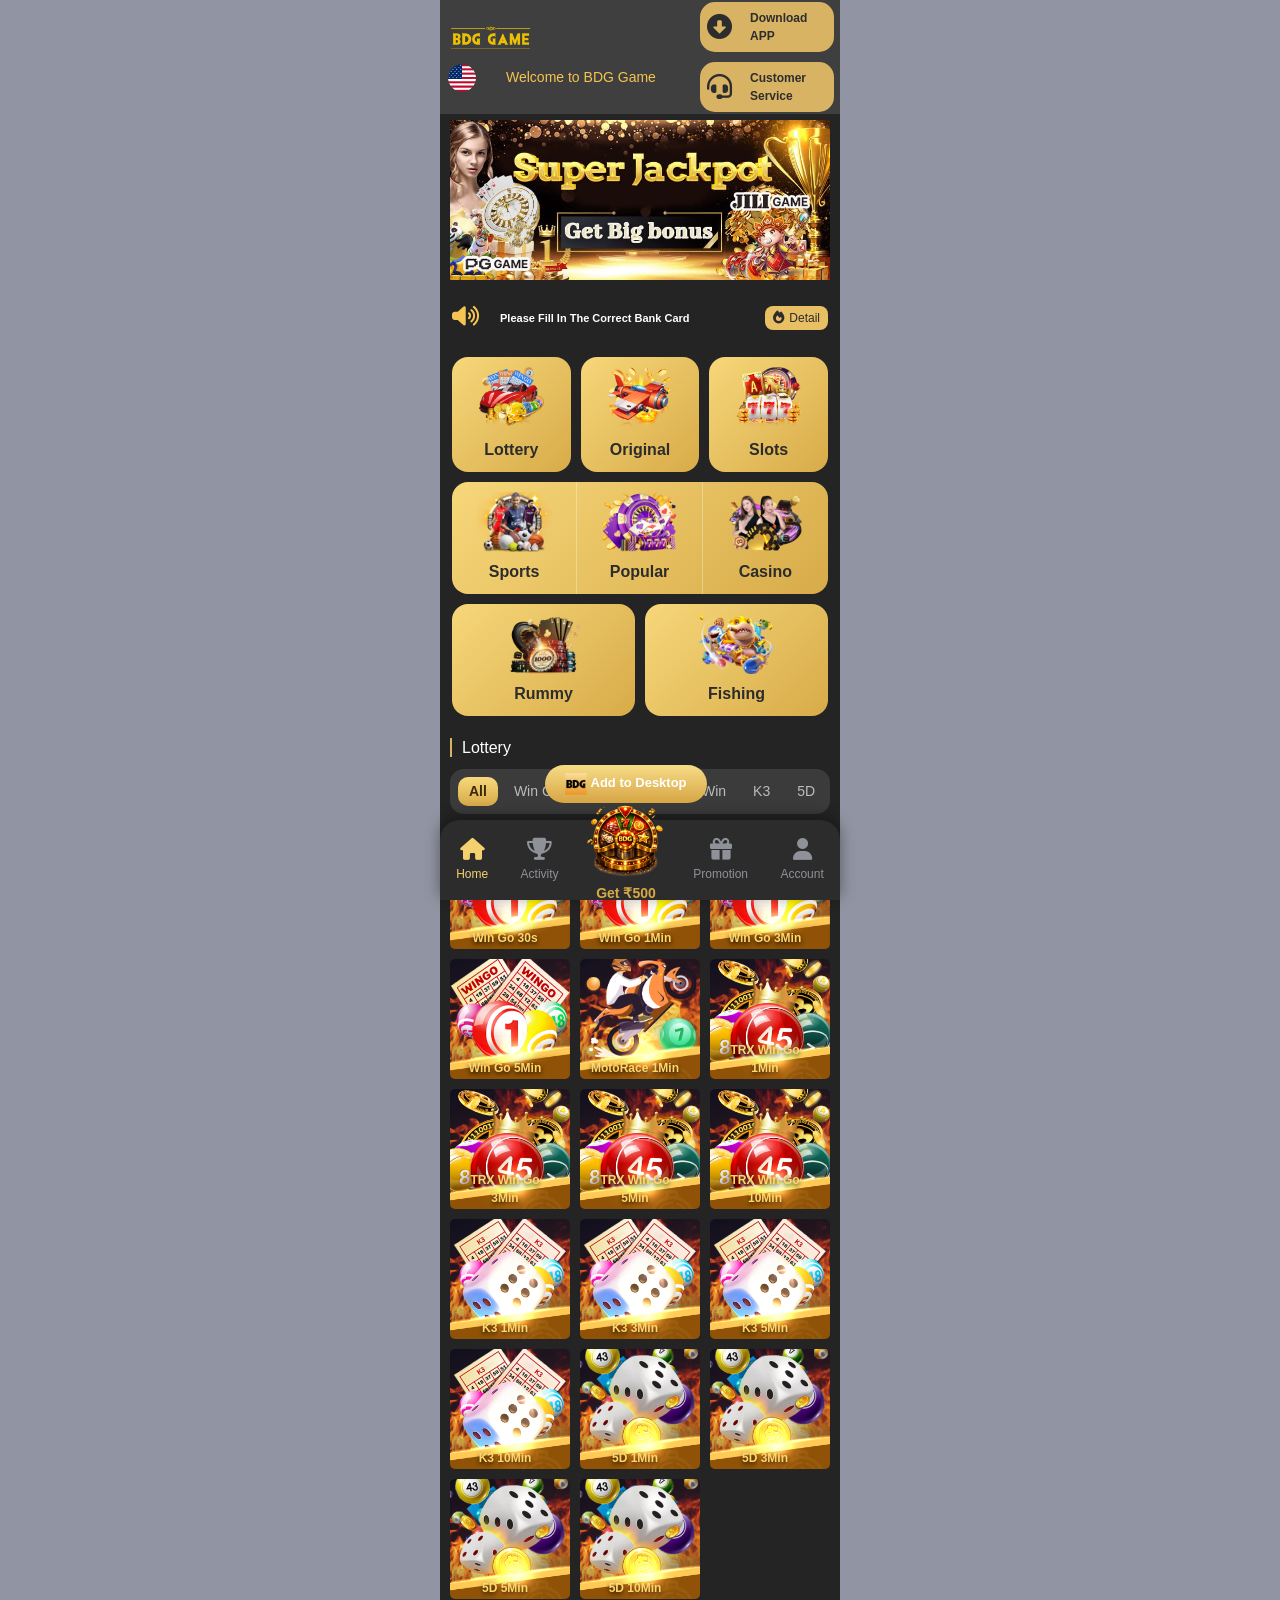
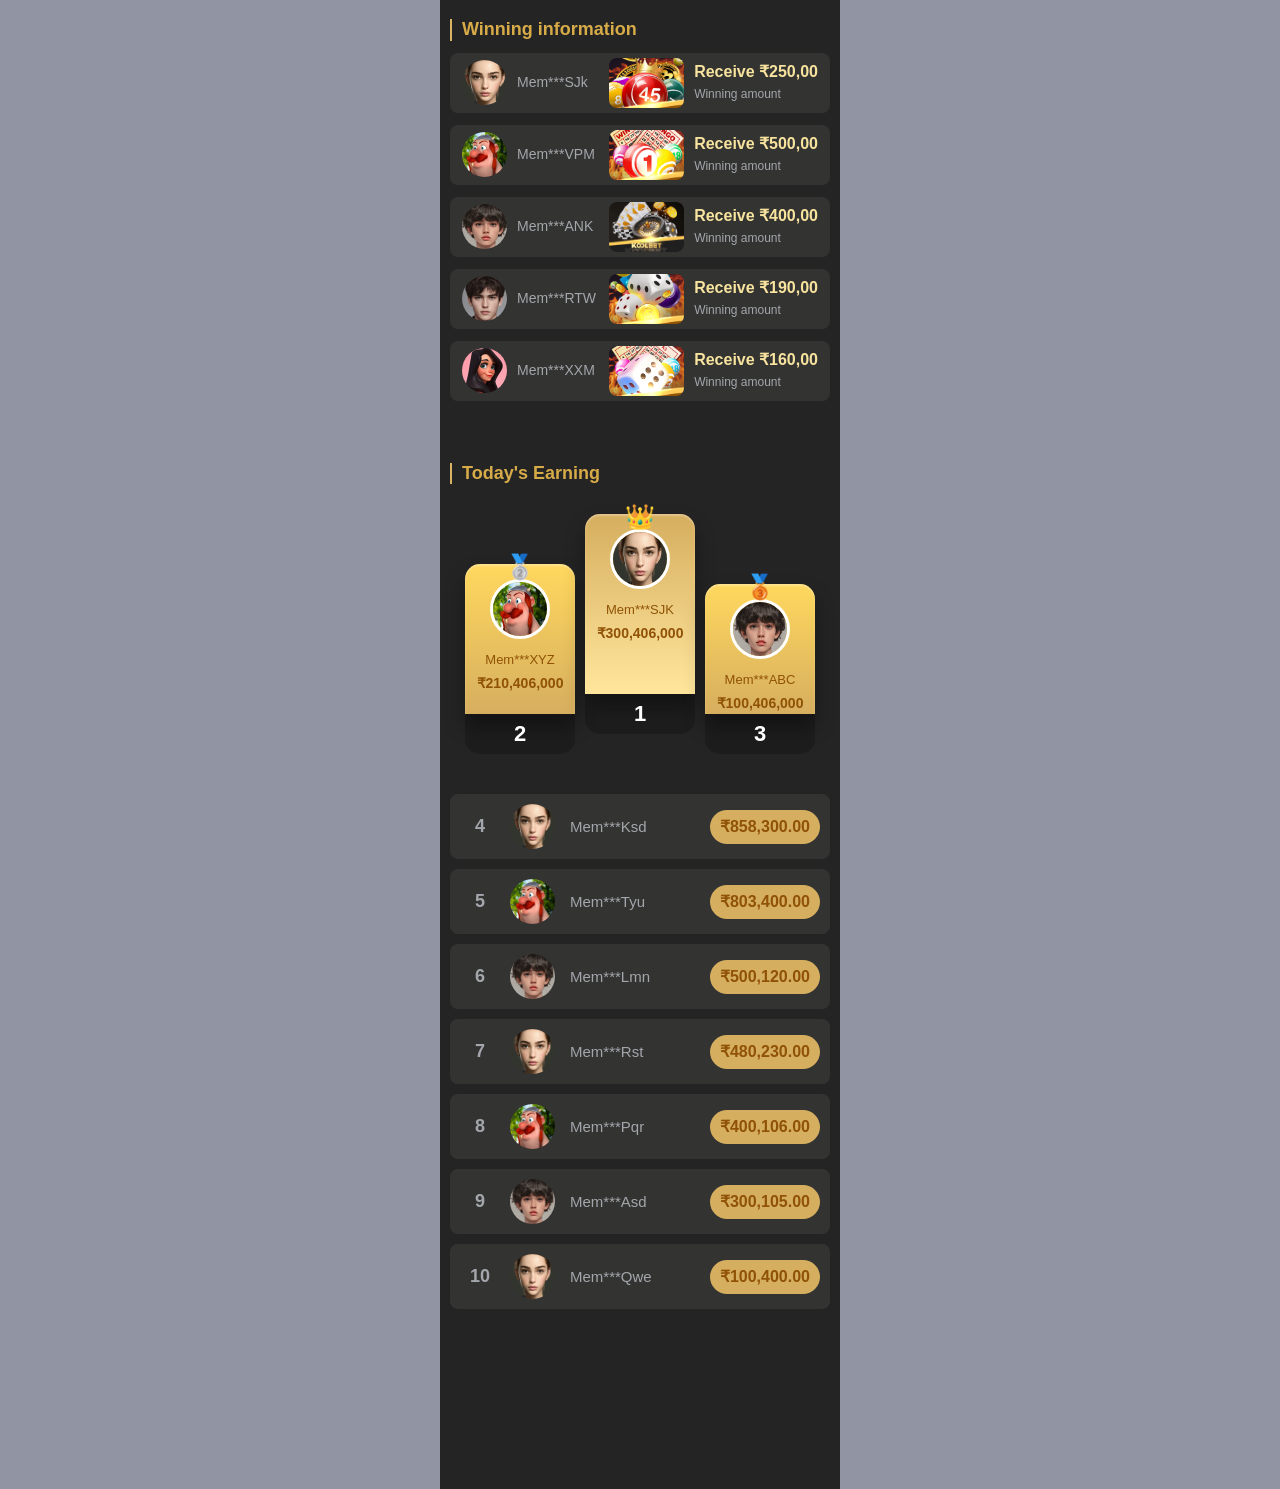
==== index.html @ 28288508 "games" ====
<!DOCTYPE html>
<html lang="en">

<head>
    <meta charset="UTF-8">
    <meta name="viewport" content="width=device-width, initial-scale=1.0">
    <title>BDG Game</title>

    <!-- bootstrap css -->
    <link href="https://cdn.jsdelivr.net/npm/bootstrap@5.3.8/dist/css/bootstrap.min.css" rel="stylesheet">

    <!-- bootstrap,font-awesome icons -->
    <link rel="stylesheet" href="https://cdn.jsdelivr.net/npm/bootstrap-icons@1.11.3/font/bootstrap-icons.min.css">
    <link rel="stylesheet" href="https://cdnjs.cloudflare.com/ajax/libs/font-awesome/6.7.2/css/all.min.css">

    <link rel="stylesheet" href="css/style.css">
    <link rel="stylesheet" href="css/a.css">
</head>

<body>
    <div class="app-container">
        <header class="top-header" id="mainHeader">
            <!-- Left Side -->
            <div class="header-left">
                <div class="logo">
                    <img src="image/logo.png" alt="BDG Logo">
                </div>

                <div class="welcome-box">
                    <img src="image/flag.png" alt="flag">
                    <span>Welcome to BDG Game</span>
                </div>
            </div>

            <!-- Right Side -->
            <div class="header-right">

                <a href="#" class="header-btn">
                    <i class="fa-solid fa-circle-down"></i>
                    <span>Download APP</span>
                </a>

                <a href="#" class="header-btn">
                    <i class="fa-solid fa-headset"></i>
                    <span>Customer Service</span>
                </a>

            </div>
        </header>

        <div class="hero-content">

            <!-- home page -->
            <div id="homePage" class="content-page">
                <div class="banner-slider">

                    <div class="slides">
                        <img src="image/h1.jpeg" alt="">
                        <img src="image/h2.png" alt="">
                        <img src="image/h3.png" alt="">
                        <img src="image/h4.png" alt="">
                        <img src="image/h5.png" alt="">
                        <img src="image/h6.png" alt="">
                        <img src="image/h7.png" alt="">
                        <img src="image/h8.jpg" alt="">
                        <img src="image/h9.png" alt="">
                        <img src="image/h10.png" alt="">
                        <img src="image/h11.png" alt="">
                    </div>

                </div>
                <div class="notice-bar">

                    <div class="notice-icon">
                        <i class="fa-solid fa-volume-high"></i>
                    </div>

                    <div class="notice-text">
                        <div class="text-slider">
                            <p>Please Fill In The Correct Bank Card Information.The Platform Will Process Withdrawal
                                Quickly.</p>
                        </div>
                    </div>

                    <a href="#" class="detail-btn">
                        <i class="fa-solid fa-fire"></i>
                        Detail
                    </a>

                </div>

                <div class="games-section">
                    <div class="top-row">

                        <a href="#" class="game-card game-link active" data-page="lottery">
                            <img src="image/lottery.png">
                            <span>Lottery</span>
                        </a>

                        <a href="#" class="game-card game-link" data-page="original">
                            <img src="image/original.png">
                            <span>Original</span>
                        </a>

                        <a href="#" class="game-card game-link" data-page="slots">
                            <img src="image/slots.png">
                            <span>Slots</span>
                        </a>

                    </div>
                    <div class="middle-row">

                        <a href="#" class="game-link" data-page="sports">
                            <img src="image/sport.png">
                            <span>Sports</span>
                        </a>

                        <a href="#" class="game-link" data-page="popular">
                            <img src="image/popular.png">
                            <span>Popular</span>
                        </a>

                        <a href="#" class="game-link" data-page="casino">
                            <img src="image/casino.png">
                            <span>Casino</span>
                        </a>

                    </div>
                    <div class="bottom-row">

                        <a href="#" class="game-card game-link" data-page="rummy">
                            <img src="image/rummy.png">
                            <span>Rummy</span>
                        </a>

                        <a href="#" class="game-card game-link" data-page="fishing">
                            <img src="image/fishing.png">
                            <span>Fishing</span>
                        </a>

                    </div>

                </div>
                <!-- Lottery Content -->
                <div class="content-page" id="lottery">
                    <div class="lottery-section">

                        <h3 class="lottery-title">Lottery</h3>

                        <div class="lottery-nav">
                            <button class="tab-btn active" data-filter="all">All</button>
                            <button class="tab-btn" data-filter="wingo">Win Go</button>
                            <button class="tab-btn" data-filter="motorace">MotoRace</button>
                            <button class="tab-btn" data-filter="trx">Trx Win</button>
                            <button class="tab-btn" data-filter="k3">K3</button>
                            <button class="tab-btn" data-filter="fiveD">5D</button>
                        </div>

                        <div class="lottery-cards" onclick="openPopup()">

                            <a href="#" class="lottery-card wingo">
                                <img src="image/1k.png">
                                <span>Win Go 30s</span>
                            </a>

                            <a href="#" class="lottery-card wingo">
                                <img src="image/1k.png">
                                <span>Win Go 1Min</span>
                            </a>
                            <a href="#" class="lottery-card wingo">
                                <img src="image/1k.png">
                                <span>Win Go 3Min</span>
                            </a>

                            <a href="#" class="lottery-card wingo">
                                <img src="image/1k.png">
                                <span>Win Go 5Min</span>
                            </a>

                            <a href="#" class="lottery-card motorace">
                                <img src="image/motorace.png">
                                <span>MotoRace 1Min</span>
                            </a>

                            <a href="#" class="lottery-card trx">
                                <img src="image/ballking.png">
                                <span>TRX Win Go 1Min</span>
                            </a>
                            <a href="#" class="lottery-card trx">
                                <img src="image/ballking.png">
                                <span>TRX Win Go 3Min</span>
                            </a>
                            <a href="#" class="lottery-card trx">
                                <img src="image/ballking.png">
                                <span>TRX Win Go 5Min</span>
                            </a>
                            <a href="#" class="lottery-card trx">
                                <img src="image/ballking.png">
                                <span>TRX Win Go 10Min</span>
                            </a>

                            <a href="#" class="lottery-card k3">
                                <img src="image/dise2.png">
                                <span>K3 1Min</span>
                            </a>
                            <a href="#" class="lottery-card k3">
                                <img src="image/dise2.png">
                                <span>K3 3Min</span>
                            </a>
                            <a href="#" class="lottery-card k3">
                                <img src="image/dise2.png">
                                <span>K3 5Min</span>
                            </a>
                            <a href="#" class="lottery-card k3">
                                <img src="image/dise2.png">
                                <span>K3 10Min</span>
                            </a>

                            <a href="#" class="lottery-card fiveD">
                                <img src="image/dise.png">
                                <span>5D 1Min</span>
                            </a>
                            <a href="#" class="lottery-card fiveD">
                                <img src="image/dise.png">
                                <span>5D 3Min</span>
                            </a>
                            <a href="#" class="lottery-card fiveD">
                                <img src="image/dise.png">
                                <span>5D 5Min</span>
                            </a>
                            <a href="#" class="lottery-card fiveD">
                                <img src="image/dise.png">
                                <span>5D 10Min</span>
                            </a>

                        </div>

                    </div>
                </div>
                <div class="content-page" id="original" style="display:none;">
                    <section class="mini-games">

                        <h2><span></span> Mini games</h2>

                        <div class="game-grid">

                            <div class="game-cards" onclick="openPopup()">
                                <img src="image/Mg1.png" alt="">

                            </div>

                            <div class="game-cards" onclick="openPopup()">
                                <img src="image/Mg2.png" alt="">
                            </div>

                            <div class="game-cards" onclick="openPopup()">
                                <img src="image/Mg3.png" alt="">
                            </div>

                            <div class="game-cards" onclick="openPopup()">
                                <img src="image/Mg4.png" alt="">
                            </div>

                            <div class="game-cards" onclick="openPopup()">
                                <img src="image/Mg5.png" alt="">
                            </div>

                            <div class="game-cards" onclick="openPopup()">
                                <img src="image/Mg6.png" alt="">
                            </div>
                            <div class="game-cards" onclick="openPopup()">
                                <img src="image/Mg7.png" alt="">
                            </div>
                            <div class="game-cards" onclick="openPopup()">
                                <img src="image/Mg8.png" alt="">
                            </div>
                            <div class="game-cards" onclick="openPopup()">
                                <img src="image/Mg9.png" alt="">
                            </div>
                            <div class="game-cards" onclick="openPopup()">
                                <img src="image/Mg10.png" alt="">
                            </div>
                            <div class="game-cards" onclick="openPopup()">
                                <img src="image/Mg11.png" alt="">
                            </div>
                            <div class="game-cards" onclick="openPopup()">
                                <img src="image/Mg2.png" alt="">
                            </div>

                            <div class="game-cards" onclick="openPopup()">
                                <img src="image/Mg3.png" alt="">
                            </div>
                            <div class="game-cards" onclick="openPopup()">
                                <img src="image/Mg12.png" alt="">
                            </div>
                            <div class="game-cards" onclick="openPopup()">
                                <img src="image/Mg13.png" alt="">
                            </div>
                            <div class="game-cards" onclick="openPopup()">
                                <img src="image/Mg14.png" alt="">
                            </div>
                            <div class="game-cards" onclick="openPopup()">
                                <img src="image/Mg15.png" alt="">
                            </div>
                            <div class="game-cards" onclick="openPopup()">
                                <img src="image/Mg16.png" alt="">
                            </div>
                            <div class="game-cards" onclick="openPopup()">
                                <img src="image/Mg17.png" alt="">
                            </div>
                            <div class="game-cards" onclick="openPopup()">
                                <img src="image/Mg18.png" alt="">
                            </div>
                            <div class="game-cards" onclick="openPopup()">
                                <img src="image/Mg5.png" alt="">
                            </div>

                            <div class="game-cards" onclick="openPopup()">
                                <img src="image/Mg6.png" alt="">
                            </div>
                            <div class="game-cards" onclick="openPopup()">
                                <img src="image/Mg7.png" alt="">
                            </div>
                            <div class="game-cards" onclick="openPopup()">
                                <img src="image/Mg14.png" alt="">
                            </div>


                        </div>

                    </section>
                </div>
                <!-- Slots Content -->
                <div class="content-page" id="slots" style="display:none;">
                    <section class="slots">

                        <h2><span></span> Slots</h2>

                        <div class="games-grid">

                            <div class="game-cards" onclick="openPopup()">
                                <img src="image/s1.png" alt="">

                            </div>

                            <div class="game-cards" onclick="openPopup()">
                                <img src="image/s2.jpg" alt="">
                            </div>

                            <div class="game-cards" onclick="openPopup()">
                                <img src="image/s3.png" alt="">
                            </div>

                            <div class="game-cards" onclick="openPopup()">
                                <img src="image/s4.png" alt="">
                            </div>

                            <div class="game-cards" onclick="openPopup()">
                                <img src="image/s5.png" alt="">
                            </div>

                            <div class="game-cards" onclick="openPopup()">
                                <img src="image/s6.png" alt="">
                            </div>
                            <div class="game-cards" onclick="openPopup()">
                                <img src="image/s7.png" alt="">
                            </div>
                            <div class="game-cards" onclick="openPopup()">
                                <img src="image/s8.png" alt="">
                            </div>

                            <div class="game-cards" onclick="openPopup()">
                                <img src="image/s10.png" alt="">
                            </div>

                        </div>

                    </section>
                </div>

                <div class="content-page" id="sports" style="display:none;">
                    <section class="sports">

                        <h2><span></span> Sports</h2>

                        <div class="sports-grid">

                            <div class="sports-cards" onclick="openPopup()">
                                <img src="image/sport1.png" alt="">

                            </div>

                            <div class="sports-cards" onclick="openPopup()">
                                <img src="image/sport2.png" alt="">
                            </div>

                            <div class="sports-cards" onclick="openPopup()">
                                <img src="image/sport3.png" alt="">
                            </div>

                            <div class="sports-cards" onclick="openPopup()">
                                <img src="image/sport4.png" alt="">
                            </div>

                        </div>

                    </section>
                </div>

                <div class="content-page" id="popular" style="display:none;">
                    <div class="popular-section">

                        <h2><span></span> Popular</h2>

                        <div class="popular-grid">

                            <!-- Card -->
                            <div class="popular-card" onclick="openPopup()">
                                <img src="image/popular1.png" alt="">
                                <div class="rtp">
                                    <span>RTP</span>
                                    <strong>97.2%</strong>
                                </div>
                            </div>

                            <div class="popular-card" onclick="openPopup()">
                                <img src="image/pop2.png" alt="">
                                <div class="rtp">
                                    <span>RTP</span>
                                    <strong>96.29%</strong>
                                </div>
                            </div>

                            <div class="popular-card" onclick="openPopup()">
                                <img src="image/pop3.png" alt="">
                                <div class="rtp">
                                    <span>RTP</span>
                                    <strong>97.19%</strong>
                                </div>
                            </div>
                            <div class="popular-card" onclick="openPopup()"><img src="image/pop4.png">
                                <div class="rtp"><span>RTP</span><strong>97%</strong></div>
                            </div>
                            <div class="popular-card" onclick="openPopup()"><img src="image/pop5.png">
                                <div class="rtp"><span>RTP</span><strong>96%</strong></div>
                            </div>
                            <div class="popular-card" onclick="openPopup()"><img src="image/pop6.png">
                                <div class="rtp"><span>RTP</span><strong>98%</strong></div>
                            </div>

                            <div class="popular-card" onclick="openPopup()"><img src="image/pop7.png">
                                <div class="rtp"><span>RTP</span><strong>97%</strong></div>
                            </div>
                            <div class="popular-card" onclick="openPopup()"><img src="image/pop8.png">
                                <div class="rtp"><span>RTP</span><strong>96%</strong></div>
                            </div>
                            <div class="popular-card" onclick="openPopup()"><img src="image/pop9.png">
                                <div class="rtp"><span>RTP</span><strong>95%</strong></div>
                            </div>

                            <div class="popular-card" onclick="openPopup()"><img src="image/pop10.png">
                                <div class="rtp"><span>RTP</span><strong>98%</strong></div>
                            </div>
                            <div class="popular-card" onclick="openPopup()"><img src="image/pop11.png">
                                <div class="rtp"><span>RTP</span><strong>97%</strong></div>
                            </div>
                            <div class="popular-card" onclick="openPopup()"><img src="image/pop12.png">
                                <div class="rtp"><span>RTP</span><strong>96%</strong></div>
                            </div>

                            <div class="popular-card" onclick="openPopup()"><img src="image/pop13.png">
                                <div class="rtp"><span>RTP</span><strong>98%</strong></div>
                            </div>
                            <div class="popular-card" onclick="openPopup()"><img src="image/pop14.png">
                                <div class="rtp"><span>RTP</span><strong>97%</strong></div>
                            </div>
                            <div class="popular-card" onclick="openPopup()"><img src="image/pop15.png">
                                <div class="rtp"><span>RTP</span><strong>96%</strong></div>
                            </div>

                        </div>

                    </div>
                </div>

                <div class="content-page" id="casino" style="display:none;">
                    <section class="casino">

                        <h2><span></span>Casino</h2>

                        <div class="casino-grid">

                            <div class="casino-cards" onclick="openPopup()">
                                <img src="image/g2.png ">
                            </div>
                            <div class="casino-cards" onclick="openPopup()">
                                <img src="image/g3.png ">
                            </div>
                        </div>

                    </section>
                </div>

                <div class="content-page" id="rummy" style="display:none;">
                    <section class="rummy">

                        <h2><span></span>PVC</h2>

                        <div class="pvc-grid">

                            <div class="pvc-cards" onclick="openPopup()">
                                <img src="image/pvc1.png ">
                            </div>
                            <div class="pvc-cards" onclick="openPopup()">
                                <img src="image/pvc2.png ">
                            </div>
                            <div class="pvc-cards" onclick="openPopup()">
                                <img src="image/pvc3.png ">
                            </div>
                        </div>

                    </section>
                </div>

                <div class="content-page" id="fishing" style="display:none;">
                    <div class="fishing-section">
                        <h2><span></span>Fishing</h2>
                        <div class="fishing-grid">
                            <!-- Card -->
                            <div class="fishing-card" onclick="openPopup()"><img src="image/f1.png" alt=""></div>

                            <div class="fishing-card" onclick="openPopup()"><img src="image/f2.png" alt=""></div>

                            <div class="fishing-card" onclick="openPopup()"> <img src="image/f3.png"></div>
                            <div class="fishing-card" onclick="openPopup()"><img src="image/f4.png"></div>
                            <div class="fishing-card" onclick="openPopup()"><img src="image/f5.png"></div>
                            <div class="fishing-card" onclick="openPopup()"><img src="image/f6.png"></div>

                            <div class="fishing-card" onclick="openPopup()"><img src="image/f7.png"></div>
                            <div class="fishing-card" onclick="openPopup()"><img src="image/f8.png"></div>
                            <div class="fishing-card" onclick="openPopup()"><img src="image/f9.png"></div>

                            <div class="fishing-card" onclick="openPopup()"><img src="image/f10.png"></div>
                            <div class="fishing-card" onclick="openPopup()"><img src="image/f11.png"></div>
                            <div class="fishing-card" onclick="openPopup()"><img src="image/f12.png"></div>

                            <div class="fishing-card" onclick="openPopup()"><img src="image/f13.png"></div>
                            <div class="fishing-card" onclick="openPopup()"><img src="image/f14.png"></div>
                            <div class="fishing-card" onclick="openPopup()"><img src="image/f15.png"></div>

                        </div>

                    </div>
                </div>

                <!-- Popup -->
                <div class="popup" id="popup">
                    <div class="popup-box">

                        <img src="image/gift.png" class="gift">
                        <h2>Event Rewards</h2>
                        <p>
                            Log in to participate in the
                            <span>event rewards</span> and unlock
                            all 8 exclusive rewards
                        </p>

                        <button onclick="location.href='login.html'">
                            Log in now to participate
                        </button>

                        <div class="skip" onclick="closePopup()">
                            Don't log in yet, continue browsing
                        </div>

                    </div>
                </div>

                <div class="winner-section">
                    <h3 class="winner-title">Winning information</h3>
                    <div class="winner-cards">
                        <div class="card-win">
                            <div class="left-win">
                                <img src="image/p1.png" alt="">
                                <span>Mem***SJk</span>
                            </div>
                            <div class="right-win">
                                <img src="image/ballking.png" alt="">
                                <div>
                                    <h4>Receive ₹250,00</h4>
                                    <p>Winning amount</p>
                                </div>
                            </div>
                        </div>
                        <div class="card-win">
                            <div class="left-win">
                                <img src="image/p2.png" alt="">
                                <span>Mem***VPM</span>
                            </div>
                            <div class="right-win">
                                <img src="image/1k.png" alt="">
                                <div>
                                    <h4>Receive ₹500,00</h4>
                                    <p>Winning amount</p>
                                </div>
                            </div>
                        </div>
                        <div class="card-win">
                            <div class="left-win">
                                <img src="image/p3.png" alt="">
                                <span>Mem***ANK</span>
                            </div>
                            <div class="right-win">
                                <img src="image/g1.png" alt="">
                                <div>
                                    <h4>Receive ₹400,00</h4>
                                    <p>Winning amount</p>
                                </div>
                            </div>
                        </div>
                        <div class="card-win">
                            <div class="left-win">
                                <img src="image/p4.png" alt="">
                                <span>Mem***RTW</span>
                            </div>
                            <div class="right-win">
                                <img src="image/dise.png" alt="">
                                <div>
                                    <h4>Receive ₹190,00</h4>
                                    <p>Winning amount</p>
                                </div>
                            </div>
                        </div>
                        <div class="card-win">
                            <div class="left-win">
                                <img src="image/p5.png" alt="">
                                <span>Mem***XXM</span>
                            </div>
                            <div class="right-win">
                                <img src="image/dise2.png" alt="">
                                <div>
                                    <h4>Receive ₹160,00</h4>
                                    <p>Winning amount</p>
                                </div>
                            </div>
                        </div>
                        <div class="card-win">
                            <div class="left-win">
                                <img src="image/p6.png" alt="">
                                <span>Mem***WOP</span>
                            </div>
                            <div class="right-win">
                                <img src="image/g2.png" alt="">
                                <div>
                                    <h4>Receive ₹300,00</h4>
                                    <p>Winning amount</p>
                                </div>
                            </div>
                        </div>
                        <div class="card-win">
                            <div class="left-win">
                                <img src="image/p7.png" alt="">
                                <span>Mem***VUT</span>
                            </div>
                            <div class="right-win">
                                <img src="image/ballking.png" alt="">
                                <div>
                                    <h4>Receive ₹220,00</h4>
                                    <p>Winning amount</p>
                                </div>
                            </div>
                        </div>
                        <div class="card-win">
                            <div class="left-win">
                                <img src="image/p8.png" alt="">
                                <span>Mem***WWP</span>
                            </div>
                            <div class="right-win">
                                <img src="image/dise.png" alt="">
                                <div>
                                    <h4>Receive ₹100,00</h4>
                                    <p>Winning amount</p>
                                </div>
                            </div>
                        </div>
                        <div class="card-win">
                            <div class="left-win">
                                <img src="image/p9.png" alt="">
                                <span>Mem***CCK</span>
                            </div>
                            <div class="right-win">
                                <img src="image/1k.png" alt="">
                                <div>
                                    <h4>Receive ₹500,00</h4>
                                    <p>Winning amount</p>
                                </div>
                            </div>
                        </div>
                        <div class="card-win">
                            <div class="left-win">
                                <img src="image/p10.png" alt="">
                                <span>Mem***SJk</span>
                            </div>
                            <div class="right-win">
                                <img src="image/ballking.png" alt="">
                                <div>
                                    <h4>Receive ₹440,00</h4>
                                    <p>Winning amount</p>
                                </div>
                            </div>
                        </div>
                        <div class="card-win">
                            <div class="left-win">
                                <img src="image/p11.png" alt="">
                                <span>Mem***vip</span>
                            </div>
                            <div class="right-win">
                                <img src="image/ballking.png" alt="">
                                <div>
                                    <h4>Receive ₹250,00</h4>
                                    <p>Winning amount</p>
                                </div>
                            </div>
                        </div>
                        <div class="card-win">
                            <div class="left-win">
                                <img src="image/p12.png" alt="">
                                <span>Mem***WQR</span>
                            </div>
                            <div class="right-win">
                                <img src="image/dise2.png" alt="">
                                <div>
                                    <h4>Receive ₹120,00</h4>
                                    <p>Winning amount</p>
                                </div>
                            </div>
                        </div>
                        <div class="card-win">
                            <div class="left-win">
                                <img src="image/p13.png" alt="">
                                <span>Mem***KLP</span>
                            </div>
                            <div class="right-win">
                                <img src="image/1k.png" alt="">
                                <div>
                                    <h4>Receive ₹220,00</h4>
                                    <p>Winning amount</p>
                                </div>
                            </div>
                        </div>
                        <div class="card-win">
                            <div class="left-win">
                                <img src="image/p14.png" alt="">
                                <span>Mem***NMP</span>
                            </div>
                            <div class="right-win">
                                <img src="image/g2.png" alt="">
                                <div>
                                    <h4>Receive ₹1470,00</h4>
                                    <p>Winning amount</p>
                                </div>
                            </div>
                        </div>
                        <div class="card-win">
                            <div class="left-win">
                                <img src="image/p15.png" alt="">
                                <span>Mem***KJF</span>
                            </div>
                            <div class="right-win">
                                <img src="image/g1.png" alt="">
                                <div>
                                    <h4>Receive ₹3500,00</h4>
                                    <p>Winning amount</p>
                                </div>
                            </div>
                        </div>

                    </div>
                </div>
                <div class="earning-section">

                    <h3 class="winner-title">Today's Earning</h3>

                    <!-- Top 3 -->
                    <div class="top-earners">

                        <!-- 2nd Rank -->
                        <div class="podium-card second">
                            <span class="medal">🥈</span>
                            <img src="image/p2.png" alt="">
                            <h4>Mem***XYZ</h4>
                            <p>₹210,406,000</p>
                            <div class="rank-box">2</div>
                        </div>

                        <!-- 1st Rank -->
                        <div class="podium-card first">
                            <span class="medal">👑</span>
                            <img src="image/p1.png" alt="">
                            <h4>Mem***SJK</h4>
                            <p>₹300,406,000</p>
                            <div class="rank-box">1</div>
                        </div>

                        <!-- 3rd Rank -->
                        <div class="podium-card third">
                            <span class="medal">🥉</span>
                            <img src="image/p3.png" alt="">
                            <h4>Mem***ABC</h4>
                            <p>₹100,406,000</p>
                            <div class="rank-box">3</div>
                        </div>

                    </div>
                    <!-- Rank List -->
                    <div class="earning-list">

                        <div class="earning-row">
                            <span class="rank">4</span>
                            <img src="image/p1.png" alt="">
                            <span class="user-name">Mem***Ksd</span>
                            <span class="amount">₹858,300.00</span>
                        </div>

                        <div class="earning-row">
                            <span class="rank">5</span>
                            <img src="image/p2.png" alt="">
                            <span class="user-name">Mem***Tyu</span>
                            <span class="amount">₹803,400.00</span>
                        </div>

                        <div class="earning-row">
                            <span class="rank">6</span>
                            <img src="image/p3.png" alt="">
                            <span class="user-name">Mem***Lmn</span>
                            <span class="amount">₹500,120.00</span>
                        </div>

                        <div class="earning-row">
                            <span class="rank">7</span>
                            <img src="image/p1.png" alt="">
                            <span class="user-name">Mem***Rst</span>
                            <span class="amount">₹480,230.00</span>
                        </div>

                        <div class="earning-row">
                            <span class="rank">8</span>
                            <img src="image/p2.png" alt="">
                            <span class="user-name">Mem***Pqr</span>
                            <span class="amount">₹400,106.00</span>
                        </div>

                        <div class="earning-row">
                            <span class="rank">9</span>
                            <img src="image/p3.png" alt="">
                            <span class="user-name">Mem***Asd</span>
                            <span class="amount">₹300,105.00</span>
                        </div>

                        <div class="earning-row">
                            <span class="rank">10</span>
                            <img src="image/p1.png" alt="">
                            <span class="user-name">Mem***Qwe</span>
                            <span class="amount">₹100,400.00</span>
                        </div>

                    </div>

                </div>

            </div>
            <!-- ACCOUNT PAGE -->

            <div id="accountPage" class="content-page" style="display:none;">
                <!-- Profile Card -->
                <div class="profile-header">

                    <div class="profile-info">
                        <img src="image/p6.png" alt="">

                        <div class="user-details">
                            <h3>MEMBERNNG34PXB</h3>

                            <div class="uid-box">
                                UID | 22457825
                                <i class="fa-regular fa-copy"></i>
                            </div>

                            <p>Last login: 2026-06-30 12:59:56</p>
                        </div>
                    </div>

                </div>

                <div class="balance-card">
                    <p>Total balance</p>

                    <div class="balance-row">
                        <h2>₹28.00</h2>

                        <button>Enter wallet</button>
                    </div>

                    <div class="wallet-menu">
                        <div>
                            <i class="fa-solid fa-wallet"></i>
                            <span>ARWallet</span>
                        </div>

                        <div>
                            <i class="fa-solid fa-bag-shopping"></i>
                            <span>Deposit</span>
                        </div>

                        <div>
                            <i class="fa-solid fa-credit-card"></i>
                            <span>Withdraw</span>
                        </div>

                        <div>
                            <i class="fa-solid fa-v"></i>
                            <span>VIP</span>
                        </div>
                    </div>
                </div>

                <!-- History Cards -->
                <div class="history-grid">

                    <a href="#" class="history-card">
                        <i class="fa-solid fa-scroll"></i>
                        <div>
                            <h4>Game History</h4>
                            <p>My game history</p>
                        </div>
                    </a>

                    <a href="#" class="history-card">
                        <i class="fa-solid fa-file-lines"></i>
                        <div>
                            <h4>Transaction</h4>
                            <p>My transaction history</p>
                        </div>
                    </a>

                    <a href="#" class="history-card">
                        <i class="fa-solid fa-book"></i>
                        <div>
                            <h4>Deposit</h4>
                            <p>My deposit history</p>
                        </div>
                    </a>

                    <a href="#" class="history-card">
                        <i class="fa-solid fa-wallet"></i>
                        <div>
                            <h4>Withdraw</h4>
                            <p>My withdraw history</p>
                        </div>
                    </a>
                </div>
                <!-- Menu List -->

                <div class="account-menu">

                    <a href="#" class="menu-item">
                        <span><i class="fa-solid fa-bell"></i> Notification</span>
                        <i class="fa-solid fa-angle-right"></i>
                    </a>

                    <a href="#" class="menu-item">
                        <span><i class="fa-solid fa-gift"></i> Gifts</span>
                        <i class="fa-solid fa-angle-right"></i>
                    </a>

                    <a href="#" class="menu-item">
                        <span><i class="fa-solid fa-chart-column"></i> Game statistics</span>
                        <i class="fa-solid fa-angle-right"></i>
                    </a>

                    <a href="#" class="menu-item">
                        <span><i class="fa-solid fa-language"></i> Language</span>
                        <div>
                            English
                            <i class="fa-solid fa-angle-right"></i>
                        </div>
                    </a>

                </div>

                <!-- Service Center -->
                <div class="service-center">

                    <h3>Service center</h3>

                    <div class="service-grid">

                        <a href="#">
                            <i class="fa-solid fa-gear"></i>
                            <span>Settings</span>
                        </a>

                        <a href="#">
                            <i class="fa-solid fa-note-sticky"></i>
                            <span>Feedback</span>
                        </a>

                        <a href="#">
                            <i class="fa-solid fa-bullhorn"></i>
                            <span>Announcement</span>
                        </a>

                        <a href="#">
                            <i class="fa-solid fa-headset"></i>
                            <span>Customer Service</span>
                        </a>

                        <a href="#">
                            <i class="fa-solid fa-book-open"></i>
                            <span>Beginner's Guide</span>
                        </a>

                        <a href="#">
                            <i class="fa-solid fa-cube"></i>
                            <span>About us</span>
                        </a>

                    </div>

                </div>
                <!-- Logout Button -->
                <a class="logout-btn" onclick="openLogoutPopup()">
                    <i class="fa-solid fa-power-off"></i>
                    Log out
                </a>


                <!-- Logout Popup -->
                <div class="logout-popup" id="logoutPopup">

                    <div class="logout-box">

                        <div class="logout-icon">
                            <i class="fa-solid fa-exclamation"></i>
                        </div>

                        <h3>Do you want to log out?</h3>

                        <button class="confirm-btn" onclick="confirmLogout()">
                            Confirm
                        </button>

                        <button class="cancel-btn" onclick="closeLogoutPopup()">
                            Cancel
                        </button>

                    </div>

                </div>

            </div>

            <!-- PROMOTION PAGE -->
            <div id="promotionPage" class="content-page" style="display:none;">
                ...
            </div>

            <!-- ACCOUNT PAGE -->
            <div id="accountPage" class="content-page" style="display:none;">
                ...
            </div>
            

        </div>

        <footer class="bottom-footer">

            <a href="index.html" class="footer-item active home-btn" data-page="homePage"
                onclick="showHome();showBonusPopup()">
                <i class="fa-solid fa-house"></i>
                <span>Home</span>
            </a>
            <a href="activity.html" class="footer-item activity-btn" data-page="activityPage"
                onclick="showActivity();showBonusPopup()">
                <i class="fa-solid fa-trophy"></i>
                <span>Activity</span>
            </a>

            <!-- Center Button -->
            <div class="center-box">

                <a href="#" class="center-btn">
                    <img src="image/logo2.png" alt="logo2">
                    Add to Desktop
                </a>

                <a href="spinner.html" class="spinner-link">
                    <img src="image/spinner.png" alt="Spinner">
                    <span>Get ₹500</span>
                </a>

            </div>

            <a href="promotion.html" class="footer-item promotion-btn" data-page="promotionPage"
                onclick="showPromotion();showBonusPopup()">
                <i class="fa-solid fa-gift"></i>
                <span>Promotion</span>
            </a>

            <a href="#" class="footer-item account-btn" onclick="checkLogin(event)">
                <i class="fa-solid fa-user"></i>
                <span>Account</span>
            </a>

        </footer>

    </div>



    <!-- js links -->
    <script src="https://cdn.jsdelivr.net/npm/bootstrap@5.3.8/dist/js/bootstrap.bundle.min.js"></script>
    <script src="js/script.js"></script>
</body>

</html>
---- css/style.css ----
* {
    margin: 0;
    padding: 0;
    box-sizing: border-box;
    font-family: Arial, sans-serif;
}

body {
    margin: 0;
    background: #9195a3;
    display: flex;
    justify-content: center;

}

.app-container {
    width: 100%;
    max-width: 400px;
    min-height: 100vh;
    position: relative;
    background: #252525;
}

.top-header {
    width: 100%;
    max-width: 400px;
    background: #3f3f3f;
    padding: 2px 6px 2px 8px;
    display: flex;
    justify-content: space-between;
    align-items: center;
    gap: 10px;
    position: fixed;
    left: 50%;
    transform: translateX(-50%);
    top: 0;
    z-index: 999;
}

.header-left {
    display: flex;
    flex-direction: column;
    gap: 10px;
}

.logo img {
    width: 85px;
    height: auto;
    display: block;
}

.welcome-box {
    display: flex;
    align-items: center;
    gap: 30px;
}

.welcome-box img {
    width: 28px;
    height: 28px;
    border-radius: 50%;
    object-fit: cover;
}

.welcome-box span {
    color: #f4c44f;
    font-size: 14px;
    font-weight: 500;
}

.header-right {
    display: flex;
    flex-direction: column;
    gap: 10px;
}

.header-btn {
    width: 134px;
    min-height: 40px;
    background: #d9b364;
    border-radius: 15px;
    display: flex;
    align-items: center;
    justify-content: center;
    gap: 18px;
    text-decoration: none;
    color: #2d2d2d;
    font-weight: 600;
    font-size: 12px;
    padding: 7px;
    cursor: default;
}

.header-btn i {
    font-size: 25px;
}

.hero-content {
    background: #242424;
    height: auto;
    padding-bottom: 120px;
    padding-top: 110px;

}

.banner-slider {
    width: 380px;
    height: 180px;
    margin: auto;
    overflow: hidden;
    padding-top: 10px;
    padding-bottom: 10px;
}

.slides {
    display: flex;
    width: 100%;
    height: 100%;
    animation: slide 33s infinite;
}

.slides img {
    width: 100%;
    height: 100%;
    object-fit: cover;
    flex-shrink: 0;
}

@keyframes slide {

    0%,
    8% {
        transform: translateX(0);
    }

    9%,
    17% {
        transform: translateX(-100%);
    }

    18%,
    26% {
        transform: translateX(-200%);
    }

    27%,
    35% {
        transform: translateX(-300%);
    }

    36%,
    44% {
        transform: translateX(-400%);
    }

    45%,
    53% {
        transform: translateX(-500%);
    }

    54%,
    62% {
        transform: translateX(-600%);
    }

    63%,
    71% {
        transform: translateX(-700%);
    }

    72%,
    80% {
        transform: translateX(-800%);
    }

    81%,
    89% {
        transform: translateX(-900%);
    }

    90%,
    100% {
        transform: translateX(-1000%);
    }
}

.notice-bar {
    width: 100%;
    max-width: 400px;
    height: 55px;
    display: flex;
    align-items: center;
    gap: 10px;
    padding: 0 12px;
}

.notice-icon i {
    font-size: 22px;
    color: #f5c451;
    padding-right: 10px;
}

.notice-text {
    flex: 1;
    height: 30px;
    overflow: hidden;
}

.text-slider {
    animation: slideText 12s infinite;
}

.text-slider p {
    height: 40px;
    line-height: 30px;
    color: #fff;
    font-size: 11px;
    font-weight: 600;
}

.detail-btn {
    text-decoration: none;
    background: #e8bf63;
    color: #2d2d2d;
    padding: 3px 8px;
    border-radius: 8px;
    font-weight: 500;
    display: flex;
    align-items: center;
    cursor: default;
    font-size: 12px;
    gap: 5px;
}

.detail-btn i {
    font-size: 13px;
}

@keyframes slideText {

    0%,
    20% {
        transform: translateY(0);
    }

    25%,
    45% {
        transform: translateY(-30px);
    }

    50%,
    70% {
        transform: translateY(-60px);
    }

    75%,
    85% {
        transform: translateY(-90px);
    }

    100% {
        transform: translateY(0);
    }
}

.games-section {
    width: 100%;
    padding: 12px;

}

/* Top 3 Cards */
.top-row {
    display: grid;
    grid-template-columns: repeat(3, 1fr);
    gap: 10px;
    margin-bottom: 10px;

}

.game-card {
    background: linear-gradient(135deg, #f6d77a, #d8ab49);
    border-radius: 16px;
    text-decoration: none;
    color: #2c2c2c;
    min-height: 115px;
    display: flex;
    flex-direction: column;
    justify-content: space-between;
    padding: 10px 8px;
    overflow: hidden;
    cursor: default;
}

.game-card img {
    width: 100%;
    height: 60px;
    object-fit: contain;
}

.middle-row img {
    width: 100%;
    height: 60px;
    object-fit: fill;
    cursor: default;
}

.middle-row span {
    font-size: 16px;
    text-align: center;
    font-weight: 600;
    margin-top: 8px;
    cursor: default;
}

.game-card span {
    font-size: 16px;
    text-align: center;
    font-weight: 600;
    margin-top: 8px;
}

/* Middle Single Box */
.middle-row {
    display: grid;
    grid-template-columns: repeat(3, 1fr);
    background: linear-gradient(135deg, #f6d77a, #d8ab49);
    border-radius: 16px;
    overflow: hidden;
    margin-bottom: 10px;
}

.middle-row a {
    text-decoration: none;
    color: #2c2c2c;
    display: flex;
    flex-direction: column;
    justify-content: space-between;
    padding: 10px 8px;
    min-height: 110px;
    border-right: 1px solid rgba(255, 255, 255, .3);
}

.middle-row a:last-child {
    border-right: none;
}

.middle-row img {
    width: 100%;
    height: 60px;
    object-fit: contain;
}

.middle-row span {
    font-size: 16px;
    font-weight: 700;
}

/* Bottom Equal Width Cards */
.bottom-row {
    display: grid;
    grid-template-columns: 1fr 1fr;
    gap: 10px;
}

.bottom-row .game-card {
    min-height: 110px;

}

.lottery-section {
    width: 100%;
    max-width: 400px;
    padding: 10px;
    box-sizing: border-box;
}

.lottery-title {
    color: #fff;
    font-size: 16px;
    margin-bottom: 12px;
    border-left: 2px solid #d9b364;
    position: relative;
    padding-left: 10px;
}

/* Navbar */
.lottery-nav {
    width: 100%;
    display: flex;
    overflow-x: auto;
    gap: 5px;
    background: #3b3b3b;
    padding: 8px;
    border-radius: 14px;
    box-sizing: border-box;
}

.lottery-nav::-webkit-scrollbar {
    height: 4px;
}

.tab-btn {
    border: none;
    background: transparent;
    color: #bcbcbc;
    padding: 4px 11px;
    border-radius: 10px;
    cursor: pointer;
    font-size: 14px;
    white-space: nowrap;
    flex-shrink: 0;
}

.tab-btn.active {
    background: linear-gradient(180deg, #f7d97d, #d7a947);
    color: #3a2a0a;
    font-weight: 700;
}

/* Cards */
.lottery-cards {
    width: 100%;
    display: grid;
    grid-template-columns: repeat(3, minmax(0, 1fr));
    gap: 10px;
    margin-top: 15px;
}

.lottery-card {
    width: 100%;
    background: #2d2d2d;
    border-radius: 5px;
    overflow: hidden;
    text-decoration: none;
    cursor: default;
    position: relative;
}

.lottery-card img {
    width: 100%;
    aspect-ratio: 1/1;
    object-fit: cover;
    display: block;
}

.lottery-card span {
    position: absolute;
    bottom: 2px;
    text-align: center;
    left: 10px;
    right: 20px;
    color: #ffd76b;
    font-size: 12px;
    font-weight: 600;
    text-shadow: 0 2px 4px rgba(0, 0, 0, .8);
}

/* 400px se chhoti screen */
@media(max-width:400px) {

    .lottery-section {
        padding: 8px;
    }

    .lottery-cards {
        gap: 8px;
    }

    .lottery-card span {
        font-size: 12px;
    }

    .tab-btn {
        padding: 10px 12px;
        font-size: 13px;
    }
}

/* winner section */
.winner-section {
    width: 100%;
    max-width: 400px;
    padding: 10px;
    box-sizing: border-box;
}

.winner-title {
    color: #d8ab49;
    font-size: 18px;
    font-weight: 600;
    margin-bottom: 12px;
    border-left: 2px solid #d9b364;
    position: relative;
    padding-left: 10px;
}

.winner-cards {
    width: 100%;
    height: 350px;
    /* 5 cards visible */
    overflow: hidden;
    display: flex;
    flex-direction: column;
    gap: 10px;
}

.card-win {
    min-height: 60px;
    background: #333332;
    border-radius: 8px;
    padding: 12px;
    display: flex;
    justify-content: space-between;
    align-items: center;
    transition: all .5s ease;
    margin-bottom: 2px;
}

/* Left Side */
.left-win {
    display: flex;
    align-items: center;
    gap: 10px;
}

.left-win img {
    width: 45px;
    height: 45px;
    border-radius: 50%;
    object-fit: cover;
}

.left-win span {
    color: #a3a6ab;
    font-size: 14px;
    font-weight: 500;
}

/* Right Side */
.right-win {
    display: flex;
    align-items: center;
    justify-content: flex-end;
    gap: 10px;
}

.right-win img {
    width: 75px;
    height: 50px;
    border-radius: 8px;
    object-fit: cover;
}

.right-win div {
    display: flex;
    flex-direction: column;
    gap: 4px;
}

.right-win h4 {
    color: #f8e49e;
    font-size: 16px;
    font-weight: 600;
    margin: 0;
}

.right-win p {
    color: #a3a6ab;
    font-size: 12px;
    margin: 0;
}

.earning-section {
    width: 100%;
    margin-top: 40px;
    padding: 10px;
    margin-bottom: 50px;
    box-sizing: border-box;
}

/* Top 3 */

.top-earners {
    width: 100%;
    display: flex;
    justify-content: center;
    align-items: flex-end;
    gap: 10px;
    margin: 50px 0;
}

/* Common Style */
.podium-card {
    position: relative;
    width: 110px;
    border-radius: 15px 15px 0 0;
    text-align: center;
    padding: 15px 10px;
    transform-style: preserve-3d;
    box-shadow:
        0 12px 20px rgba(0, 0, 0, .35),
        inset 0 2px 2px rgba(255, 255, 255, .3);
}

.podium-card img {
    width: 60px;
    height: 60px;
    border-radius: 50%;
    border: 3px solid #fff;
    margin-bottom: 8px;
}

.podium-card h4 {
    color: #8f5206;
    font-size: 13px;
    margin: 5px 0;
}

.podium-card p {
    color: #8f5206;
    font-size: 14px;
    font-weight: 700;
}

.medal {
    position: absolute;
    top: -15px;
    left: 50%;
    transform: translateX(-50%);
    font-size: 24px;
}

/* 1st Rank - Highest */
.first {
    height: 180px;
    background: linear-gradient(180deg, #d6ae5f, #ffe69c);
    transform: translateY(-20px);
}

/* 2nd Rank */
.second {
    height: 150px;
    background: linear-gradient(180deg, #ffd85e, #d6ae5f);
}

/* 3rd Rank */
.third {
    height: 130px;
    background: linear-gradient(180deg, #ffd85e, #d6ae5f);
}

/* Rank Number Box */
.rank-box {
    position: absolute;
    bottom: -40px;
    left: 0;
    width: 100%;
    height: 40px;
    line-height: 40px;

    background: rgba(0, 0, 0, .2);
    color: #fff;
    font-size: 22px;
    font-weight: 700;

    border-radius: 0 0 15px 15px;
}

/* Rank List */

.earning-list {
    display: flex;
    flex-direction: column;
    gap: 10px;
    padding-top: 30px;
}

.earning-row {
    background: #333332;
    border-radius: 8px;
    padding: 10px;

    display: grid;
    grid-template-columns: 40px 50px 1fr auto;
    align-items: center;
    gap: 10px;
}

.rank {
    color: #a3a6ab;
    font-size: 18px;
    font-weight: 700;
    text-align: center;
}

.earning-row img {
    width: 45px;
    height: 45px;
    border-radius: 50%;
}

.user-name {
    color: #a3a6ab;
    font-size: 15px;
}

.amount {
    color: #8f5206;
    background: #d6ae5f;
    font-size: 16px;
    padding: 5px 10px;
    border-radius: 20px;
    font-weight: 700;
}

/* footer */
.bottom-footer {
    position: fixed;
    bottom: 0px;
    left: 50%;
    transform: translateX(-50%);
    width: 100%;
    max-width: 400px;
    height: 80px;
    background: #2c2c2c;
    border-radius: 20px 20px 0 0;
    display: flex;
    justify-content: space-around;
    align-items: center;
    z-index: 1000;
    box-shadow: 0 -3px 15px rgba(0, 0, 0, .4);
}

/* Common Icon */

.footer-item {
    text-decoration: none;
    color: #8e9198;
    display: flex;
    flex-direction: column;
    align-items: center;
    gap: 5px;
    cursor: default;
    font-size: 12px;
    transition: .3s;
}

.footer-item i {
    font-size: 22px;
}

/* Active */

.footer-item.active {
    color: #f4d06f;
}

/* Center Spinner */

.center-box {
    position: relative;
    width: 70px;
    display: flex;
    justify-content: center;
}

.spinner-link span {
    text-decoration: none;
    color: #d7a947;
    display: flex;
    flex-direction: column;
    align-items: center;
    gap: 3px;
    cursor: default;
    font-size: 14px;
    font-weight: 600;
    transition: .3s;

}

.spinner-link {
    position: absolute;
    text-decoration: none;
    top: -62px;
    width: 85px;
    height: 68px;
    cursor: default;
}

.spinner-link img {
    width: 100%;

}

/* Button Above Spinner */
.center-btn img {
    width: 22px;
    height: 22px;
    cursor: default;
}

.center-btn {
    position: absolute;
    top: -95px;
    background: linear-gradient(#f6dc87, #d7a544);
    color: #fff;
    text-decoration: none;
    padding: 8px 20px;
    border-radius: 25px;
    font-size: 13px;
    font-weight: 600;
    white-space: nowrap;
    cursor: default;
}

@media (max-width:400px) {

    .top-header {
        padding: 5px;
        gap: 5px;
    }

    .logo img {
        width: 65px;
    }

    .welcome-box {
        gap: 8px;
    }

    .welcome-box img {
        width: 22px;
        height: 22px;
    }

    .welcome-box span {
        font-size: 11px;
    }

    .header-btn {
        width: 100px;
        min-height: 35px;
        gap: 8px;
        font-size: 10px;
        padding: 5px;
    }

    .header-btn i {
        font-size: 18px;
    }

    .banner-slider {
        width: calc(100% - 20px);
        height: 150px;
    }
}

@media (max-width:320px) {

    .top-header {
        flex-wrap: wrap;
        justify-content: center;
    }

    .header-left,
    .header-right {
        width: 100%;
        align-items: center;
    }

    .header-btn {
        width: 90%;
        max-width: 180px;
    }

    .banner-slider {
        height: 130px;
    }
}


/* account page */
.profile-header{
    width:100%;
    height:260px;
    background:linear-gradient(to right,#f6e6a4,#c99733);
    border-radius:0 0 35px 35px;
    margin-top: -110px;
    padding:35px 20px 90px;
    position:relative;
}

.profile-info{
    display:flex;
    align-items: center;

    gap:15px;
}

.profile-info img{
    width:80px;
    height:80px;
    border-radius:50%;
    object-fit:cover;
}
.user-details{
    padding-top: 10px;
}
.user-details h3{
    color:#fff;
    font-size:16px;
    margin-bottom:6px;
}

.uid-box{
    display:inline-block;
    background:#df8c2f;
    color:#fff;
    padding:3px 8px;
    border-radius:20px;
    font-size:12px;
    margin-bottom:6px;
}

.user-details p{
    color:#f5f5f5;
    font-size:14px;
}

.balance-card{
    width:94%;
    background:#505050;
    border-radius:18px;
    padding:10px;
    margin:-70px auto 0;
    position:relative;
    z-index:10;
}

.balance-card p{
    color:#bdbdbd;
    font-size:14px;
}

.balance-row{
    display:flex;
    justify-content:space-between;
    align-items:center;
    margin-top: -20px;
}

.balance-row h2{
    color:#fff;
    font-size:16px;
}

.balance-row button{
    border:none;
    background:#d8aa47;
    color:#fff;
    padding:8px 12px;
    border-radius:30px;
    margin-bottom: 20px;
    cursor: default;
    font-size:13px;
}

.wallet-menu{
    display:flex;
    justify-content:space-around;
    text-align:center;
    margin-top: 10px;
}

.wallet-menu div{
    display:flex;
    flex-direction:column;
    gap:8px;
}

.wallet-menu i{
    font-size:20px;
    color:#d8aa47;
}

.wallet-menu span{
    color:#fff;
    font-size:16px;
}
.history-grid{
    padding:10px;
    margin-top: 10px;
    display:grid;
    grid-template-columns:repeat(2,1fr);
    gap:10px;
}

.history-card{
    background:#333;
    border-radius:12px;
    padding:8px;
    display:flex;
    gap:10px;
    cursor: default;
    text-decoration:none;
}

.history-card i{
    color:#47f1b8;
    font-size:30px;
    padding: 15px 0px;
}

.history-card h4{
    color:#fff;
    font-size: 16px;
    padding-top: 8px;
}

.history-card p{
    color:#999;
    font-size:13px;
}

.account-menu{
    margin:15px;
    background:#333;
    border-radius:15px;
}

.menu-item{
    text-decoration:none;
    color:#fff;
    display:flex;
    justify-content:space-between;
    align-items:center;
    padding:18px;
    border-bottom:1px solid #444;
    cursor: default;
}

.menu-item:last-child{
    border:none;
}

.menu-item span i{
    color:#d8a949;
    margin-right:10px;
}

.service-center{
    margin:15px;
    background:#333;
    border-radius:15px;
    padding:20px;
    cursor: default;
}

.service-center h3{
    color:#fff;
    margin-bottom:20px;
    font-size: 16px;
}

.service-grid{
    display:grid;
    grid-template-columns:repeat(3,1fr);
    gap:20px;
}

.service-grid a{
    text-decoration:none;
    text-align:center;
    color:#bdbdbd;
    cursor: default;
    font-size: 14px;
}

.service-grid i{
    display:block;
    color:#d8a949;
    font-size:26px;
    margin-bottom:10px;
}

.logout-btn{
    display:flex;
    align-items:center;
    justify-content:center;
    gap:10px;
    width:calc(100% - 30px);
    margin:20px auto 100px;
    height:45px;
    border:1px solid #d8a949;
    border-radius:30px;
    text-decoration:none;
    color:#d8a949;
    font-size:18px;
    cursor: default;
}
.logout-popup{
    position: fixed;
    top:0;
    left:0;
    width:100%;
    height:100%;
    background:rgba(0,0,0,.6);
    display:flex;
    justify-content:center;
    align-items:center;
    opacity:0;
    visibility:hidden;
    transition:0.3s ease;
    z-index:9999;
}
.logout-popup.show{
    opacity:1;
    visibility:visible;
}
.logout-box{
    width:85%;
    max-width:320px;
    background:#3b3b3b;
    border-radius:25px;
    padding:30px 20px;
    text-align:center;
    transform:translateY(50px) scale(.8);
    transition:0.35s ease;
}
.logout-popup.show .logout-box{
    transform:translateY(0) scale(1);
}
.logout-icon{
    width:70px;
    height:70px;
    background:#ff5b5b;
    border-radius:50%;
    margin:0 auto 25px;
    display:flex;
    justify-content:center;
    align-items:center;
}

.logout-icon i{
    color:#fff;
    font-size:45px;
}

.logout-box h3{
    color:#fff;
    font-size:18px;
    margin-bottom:30px;
    font-weight: 600;
}

.confirm-btn{
    width:100%;
    height:45px;
    border:none;
    border-radius:30px;
    background:linear-gradient(to right,#f7e8a7,#d8a949);
    color:#8a5600;
    font-size:19px;
    margin-bottom:15px;
    cursor:pointer;
}

.cancel-btn{
    width:100%;
    height:45px;
    border:1px solid #d8a949;
    border-radius:30px;
    background:transparent;
    color:#d8a949;
    font-size:19px;
    cursor:pointer;
}

/* ================= RESPONSIVE ================= */

@media (max-width:400px){

    .profile-header{
        height:240px;
        padding:30px 15px 85px;
        margin-top:-90px;
    }

    .profile-info img{
        width:70px;
        height:70px;
    }

    .user-details h3{
        font-size:15px;
    }

    .user-details p{
        font-size:12px;
    }

    .uid-box{
        font-size:11px;
    }

    .balance-card{
        width:95%;
        margin-top:-60px;
        padding:12px;
    }

    .balance-row h2{
        font-size:22px;
    }

    .balance-row button{
        padding:7px 10px;
        font-size:12px;
    }

    .wallet-menu span{
        font-size:14px;
    }

    .wallet-menu i{
        font-size:18px;
    }

    .history-card{
        padding:10px;
    }

    .history-card h4{
        font-size:14px;
    }

    .history-card p{
        font-size:12px;
    }

    .history-card i{
        font-size:24px;
    }

    .menu-item{
        padding:15px;
        font-size:14px;
    }

    .service-grid{
        gap:15px;
    }

    .service-grid i{
        font-size:22px;
    }

    .service-grid a{
        font-size:13px;
    }

    .logout-btn{
        font-size:16px;
    }
}

/* ================= 320px ================= */

@media (max-width:320px){

    .profile-header{
        height:220px;
        border-radius:0 0 25px 25px;
    }

    .profile-info{
        gap:10px;
    }

    .profile-info img{
        width:60px;
        height:60px;
    }

    .user-details h3{
        font-size:13px;
    }

    .uid-box{
        font-size:10px;
        padding:3px 6px;
    }

    .balance-row{
        flex-direction:column;
        align-items:flex-start;
        gap:12px;
        margin-top:10px;
    }

    .balance-row button{
        width:100%;
    }

    .wallet-menu{
        flex-wrap:wrap;
        gap:15px;
    }

    .wallet-menu div{
        width:45%;
    }

    .history-grid{
        grid-template-columns:1fr;
    }

    .service-grid{
        grid-template-columns:repeat(2,1fr);
    }

    .menu-item{
        padding:13px;
        font-size:13px;
    }

    .logout-box{
        width:92%;
        padding:25px 15px;
    }

    .logout-box h3{
        font-size:16px;
    }

    .confirm-btn,
    .cancel-btn{
        height:42px;
        font-size:17px;
    }
}

/* ================= 250px - 200px ================= */

@media (max-width:250px){

    .profile-header{
        padding:20px 10px 80px;
        height:210px;
    }

    .profile-info{
        flex-direction:column;
        text-align:center;
    }

    .profile-info img{
        width:55px;
        height:55px;
    }

    .user-details h3{
        font-size:12px;
    }

    .user-details p{
        font-size:11px;
    }

    .balance-card{
        padding:10px;
    }

    .balance-row h2{
        font-size:18px;
    }

    .wallet-menu{
        gap:10px;
    }

    .wallet-menu div{
        width:100%;
    }

    .wallet-menu span{
        font-size:12px;
    }

    .history-card{
        flex-direction:column;
        text-align:center;
    }

    .history-card i{
        padding:0;
    }

    .service-grid{
        grid-template-columns:1fr;
        gap:18px;
    }

    .service-center{
        padding:15px;
    }

    .logout-btn{
        font-size:14px;
        height:40px;
    }
}
---- css/a.css ----
/* original */
.mini-games{
    width:400px;
    margin:auto;
    padding:15px;
    box-sizing:border-box;
}

.mini-games h2{
    color:#fff;
    font-size:18px;
    margin:0 0 15px;
    display:flex;
    align-items:center;
    gap:10px;
}

.mini-games h2 span{
    width:5px;
    height:20px;
    background:#f5c64b;
    border-radius:5px;
}

.game-grid{
    display:grid;
    grid-template-columns:repeat(3,1fr);
    gap:14px;
}

.game-cards{
    background:#2a2a2a;
    border-radius:5px;
    overflow:hidden;
}

.game-cards img{
    width:100%;
    height:180px;
    object-fit:cover;
    display:block;
}

/* slots */
.slots{
    width:400px;
    margin:auto;
    padding:15px;
    box-sizing:border-box;
}

.slots h2{
    color:#fff;
    font-size:18px;
    margin:0 0 15px;
    display:flex;
    align-items:center;
    gap:10px;
}

.slots h2 span{
    width:5px;
    height:20px;
    background:#f5c64b;
    border-radius:5px;
}

.games-grid{
    display:grid;
    grid-template-columns:repeat(2,1fr);
    gap:14px;
}

.game-cards{
    background:#2a2a2a;
    border-radius:5px;
    overflow:hidden;
}

.game-cards img{
    width:100%;
    height:180px;
    object-fit:cover;
    display:block;
}

/* sports */
.sports{
    width:400px;
    margin:auto;
    padding:15px;
    box-sizing:border-box;
}

.sports h2{
    color:#fff;
    font-size:18px;
    margin:0 0 15px;
    display:flex;
    align-items:center;
    gap:10px;
}

.sports h2 span{
    width:5px;
    height:20px;
    background:#f5c64b;
    border-radius:5px;
}

.sports-grid{
    display:grid;
    grid-template-columns:repeat(2,1fr);
    gap:14px;
}

.sports-cards{
    background:#2a2a2a;
    border-radius:5px;
    overflow:hidden;
}

.sports-cards img{
    width:100%;
    height:180px;
    object-fit:cover;
    display:block;
}

/*popular section  */
.popular-section{
    width:400px;
    margin:auto;
    padding:15px;
    background:#1f1f1f;
    box-sizing:border-box;
}

.popular-section h2{
    color:#fff;
    font-size:18px;
    display:flex;
    align-items:center;
    gap:8px;
    margin-bottom:15px;
}

.popular-section h2 span{
    width:5px;
    height:22px;
    background:#f7c948;
    border-radius:3px;
}

.popular-grid{
    display:grid;
    grid-template-columns:repeat(3,1fr);
    gap:12px;
}

.popular-card img{
    width:100%;
    height:145px;
    border-radius:12px;
    display:block;
    object-fit:cover;
    border:4px solid #333;
}

.rtp{
    margin-top:6px;
    background:#f2cf6b;
    border-radius:8px;
    display:flex;
    justify-content:space-between;
    padding:7px 10px;
    font-size:12px;
    font-weight:bold;
    color:#222;
}

.rtp span{
    color:#fff;
}

/* casino */
.casino{
    width:400px;
    margin:auto;
    padding:15px;
    box-sizing:border-box;
}

.casino h2{
    color:#fff;
    font-size:18px;
    margin:0 0 15px;
    display:flex;
    align-items:center;
    gap:10px;
}

.casino h2 span{
    width:5px;
    height:20px;
    background:#f5c64b;
    border-radius:5px;
}

.casino-grid{
    display:grid;
    grid-template-columns:repeat(2,1fr);
    gap:14px;
}

.casino-cards{
    background:#2a2a2a;
    border-radius:5px;
    overflow:hidden;
}

.casino-cards img{
    width:100%;
    height:180px;
    object-fit:cover;
    display:block;
}

/* rummy */
.rummy{
    width:400px;
    margin:auto;
    padding:15px;
    box-sizing:border-box;
}

.rummy h2{
    color:#fff;
    font-size:18px;
    margin:0 0 15px;
    display:flex;
    align-items:center;
    gap:10px;
}

.rummy h2 span{
    width:5px;
    height:20px;
    background:#f5c64b;
    border-radius:5px;
}

.pvc-grid{
    display:grid;
    grid-template-columns:repeat(2,1fr);
    gap:14px;
}

.pvc-cards{
    background:#2a2a2a;
    border-radius:5px;
    overflow:hidden;
}

.pvc-cards img{
    width:100%;
    height:180px;
    object-fit:cover;
    display:block;
}

/* fishing */
.fishing-section{
    width:400px;
    margin:auto;
    padding:15px;
    background:#1f1f1f;
    box-sizing:border-box;
}

.fishing-section h2{
    color:#fff;
    font-size:18px;
    display:flex;
    align-items:center;
    gap:8px;
    margin-bottom:15px;
}

.fishing-section h2 span{
    width:5px;
    height:22px;
    background:#f7c948;
    border-radius:3px;
}

.fishing-grid{
    display:grid;
    grid-template-columns:repeat(3,1fr);
    gap:12px;
}

.fishing-card img{
    width:100%;
    height:145px;
    border-radius:12px;
    display:block;
    object-fit:cover;
    border:4px solid #333;
}

/* popup box */
.popup{
    position:fixed;
    left:0;
    top:0;
    width:100%;
    height:100%;
    background:rgba(0,0,0,.50);
    display:none;
    justify-content:center;
    align-items:center;
    z-index:99999;
}

.popup-box{
    width:400px;
    max-width:90%;
    background:#353535;
    border-top-left-radius:25px;
    border-top-right-radius:25px;
    padding:20px 20px;
    margin-top: 240px;
    text-align:center;
    color:#fff;
    position:relative;
}

.gift{
    width:180px;
    margin-top:-90px;
}
.popup-box h2{
    font-size:20px;
    margin:10px 0;
    font-weight:700;
}

.popup-box p{
    color:#ddd;
    line-height:28px;
    font-size:16px;
}

.popup-box p span{
    color:#f5c14d;
}

.popup-box button{
    width:100%;
    padding: 10px 20px;
    border:none;
    border-radius:30px;
    background:linear-gradient(#ffe48c,#e7a62b);
    font-size:17px;
    font-weight:bold;
    color:#6a3b00;
    margin-top:17px;
    cursor:pointer;
}

.skip{
    margin-top:20px;
    color:#fff;
    font-size:16px;
    cursor:pointer;
}
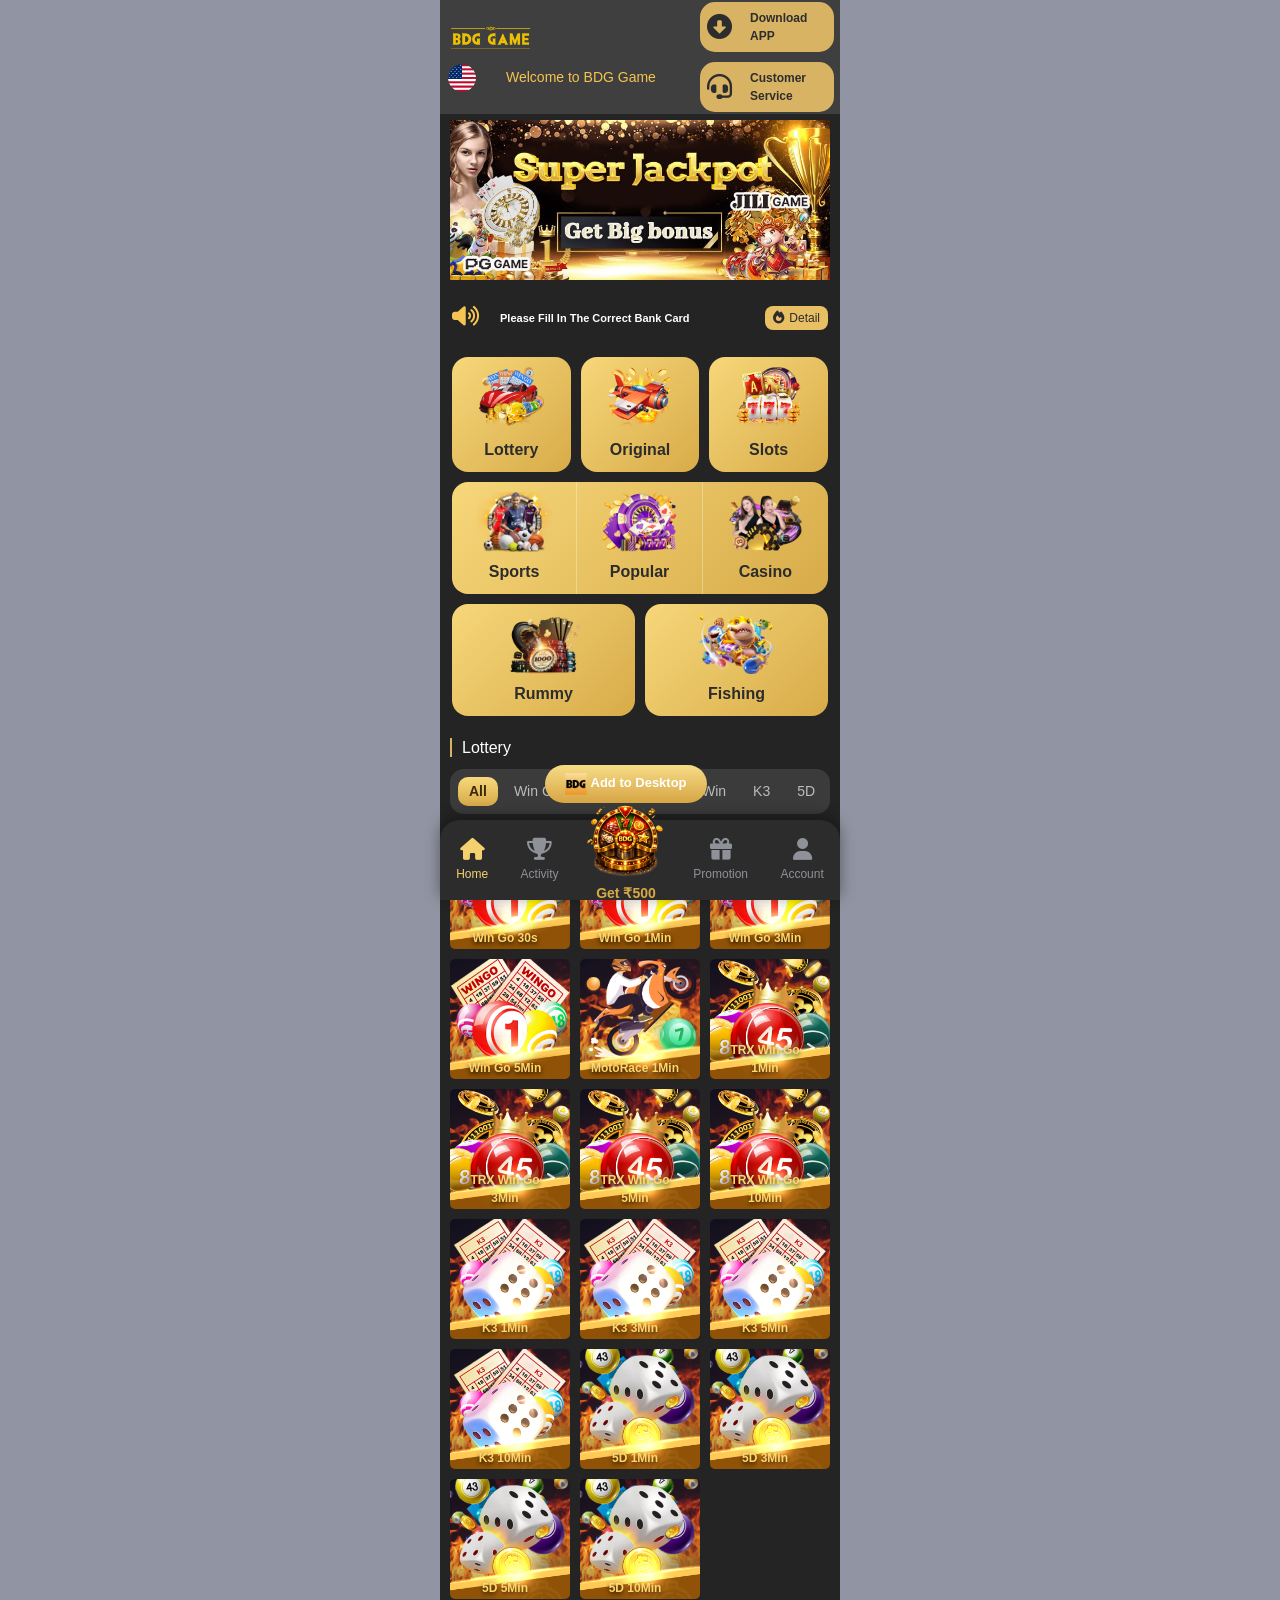
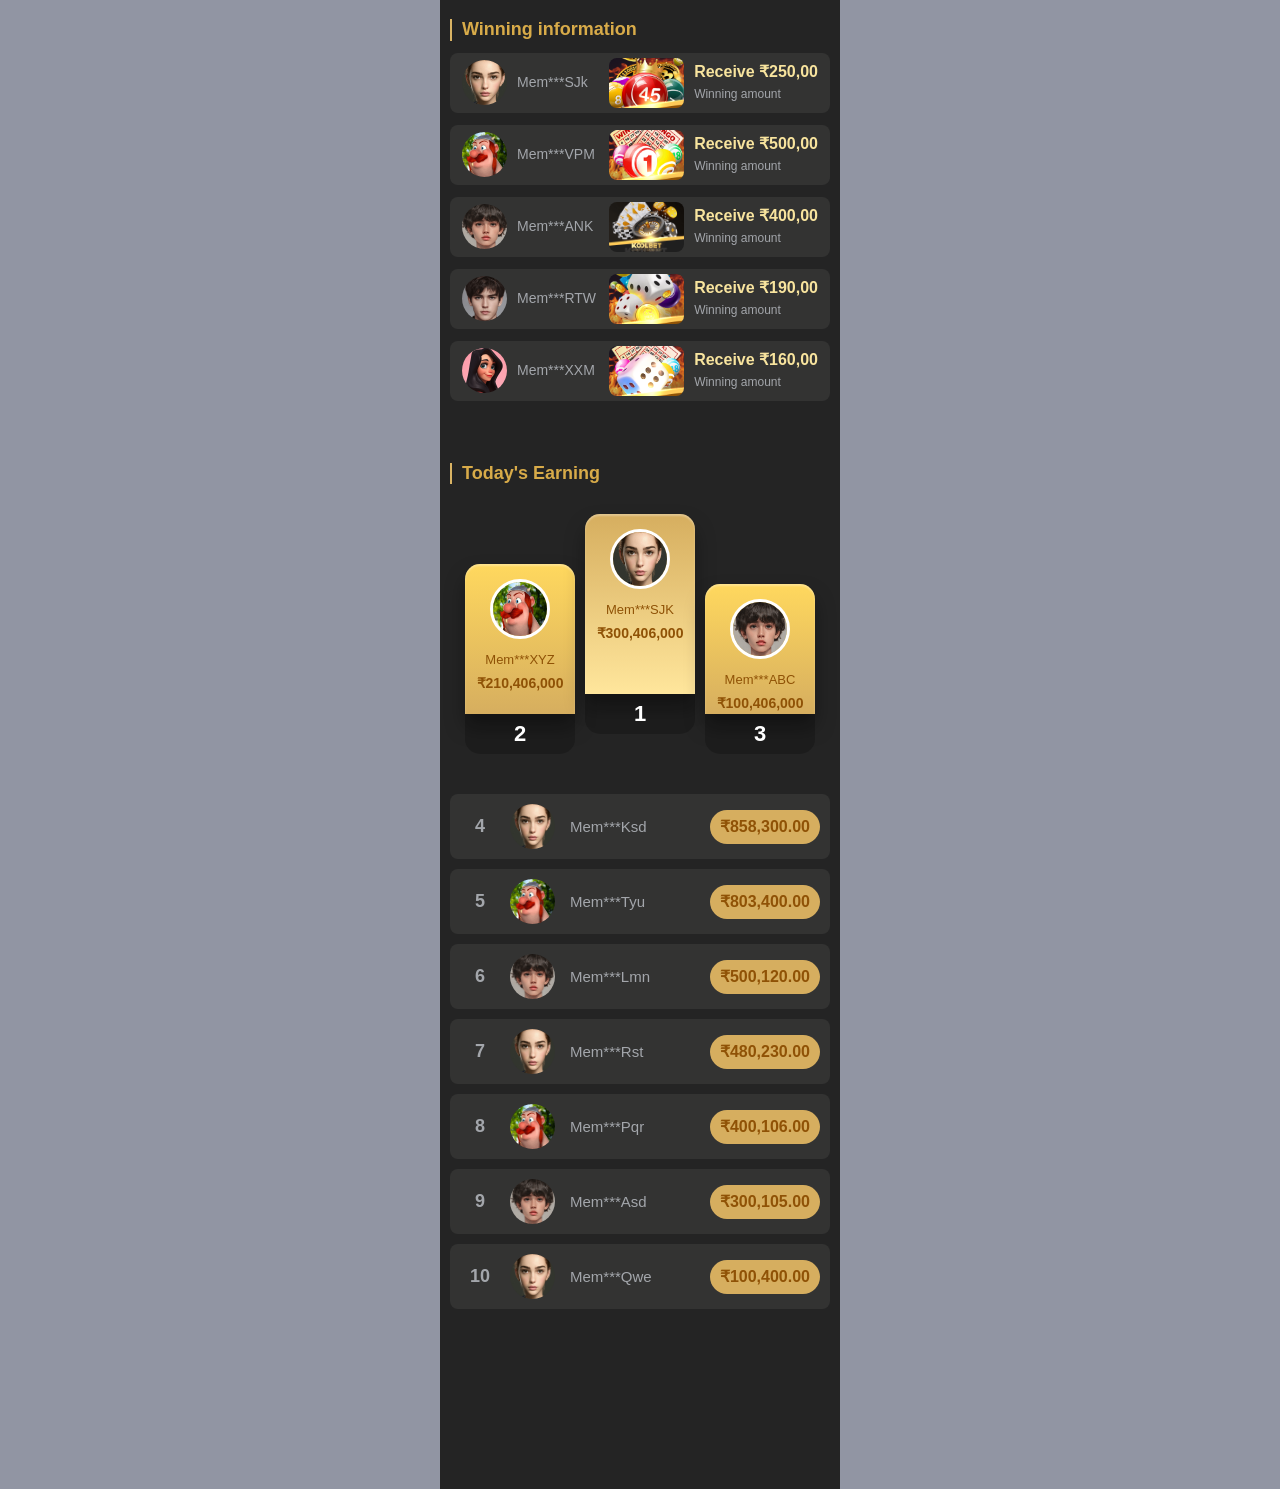
==== commit 89a9633f: "Updated project" ====
--- a/index.html
+++ b/index.html
@@ -15,6 +15,7 @@
 
     <link rel="stylesheet" href="css/style.css">
     <link rel="stylesheet" href="css/a.css">
+    <link rel="stylesheet" href="css/activity.css">
 </head>
 
 <body>
@@ -869,6 +870,489 @@
                 </div>
 
             </div>
+
+            <!-- activity page -->
+            <div id="activityPage" class="content-page" style="display:none;">
+
+                <div class="activity-guest">
+                    <!-- Top Logo -->
+                    <div class="activity-header">
+                        <img src="image/logo.png" alt="BDG GAME">
+                    </div>
+
+                    <!-- Login Button -->
+                    <div class="log-in-btn">
+                        <button class="login-btn" onclick="openPopup()">Login</button>
+                    </div>
+
+                    <!-- Icons -->
+                    <div class="top-icons">
+
+                        <div class="icon-box">
+                            <i class="fa-solid fa-trophy"></i>
+                            <p>Super<br>Jackpot</p>
+                        </div>
+
+                        <div class="icon-box">
+                            <i class="fa-solid fa-dharmachakra"></i>
+                            <p>Invite<br>Wheel</p>
+                        </div>
+
+                    </div>
+                </div>
+
+                <div id="activityLogged" style="display:none;">
+                    <div class="activity-header">
+                        <img src="image/logo.png" alt="BDG GAME">
+                    </div>
+
+                    <div class="activity-top">
+
+                        <div class="bonus-box">
+                            <h4>Today's bonus</h4>
+                            <h2>₹0.00</h2>
+                        </div>
+
+                        <div class="divider"></div>
+
+                        <div class="bonus-box">
+                            <h4>Total bonus</h4>
+                            <h2>₹0.00</h2>
+                        </div>
+
+                    </div>
+
+                    <div class="log-in-btn">
+                        <button class="bonus-btn">Bonus details</button>
+                    </div>
+
+                    <div class="bonus-icons">
+
+                        <div class="bonus-item">
+                            <div class="icon-bg blue">
+                                <i class="fa-solid fa-user-plus"></i>
+                            </div>
+                            <span>Invitation<br>bonus</span>
+                        </div>
+
+                        <div class="bonus-item">
+                            <div class="icon-bg orange">
+                                <i class="fa-solid fa-coins"></i>
+                            </div>
+                            <span>Betting<br>rebate</span>
+                        </div>
+
+                        <div class="bonus-item">
+                            <div class="icon-bg green">
+                                <i class="fa-solid fa-trophy"></i>
+                            </div>
+                            <span>Super<br>Jackpot</span>
+                        </div>
+
+                        <div class="bonus-item">
+                            <div class="icon-bg pink">
+                                <i class="fa-solid fa-dharmachakra"></i>
+                            </div>
+                            <span>Invite<br>Wheel</span>
+                        </div>
+
+                    </div>
+
+                </div>
+                <!-- Cards -->
+                <div class="activity-cards">
+
+                    <div class="card" onclick="openPopup()">
+                        <img src="image/gifts.png" alt="">
+                        <div class="card-content">
+                            <h3>Gifts</h3>
+                            <p>
+                                Enter the redemption code to receive gift rewards
+                            </p>
+                        </div>
+                    </div>
+
+                    <div class="card" onclick="openPopup()">
+                        <img src="image/attendance.png" alt="">
+                        <div class="card-content">
+                            <h3>Attendance bonus</h3>
+                            <p>
+                                The more consecutive days you sign in, the higher the reward will be.
+                            </p>
+                        </div>
+                    </div>
+
+                </div>
+                <div class="bonus-cards">
+                    <div class="bonus-card" onclick="openPopup()">
+                        <img src="image/h1.jpeg" alt="">
+                        <h3>Super jackpot coming</h3>
+                    </div>
+
+                    <div class="bonus-card" onclick="openPopup()">
+                        <img src="image/h2.png" alt="">
+                        <h3>30/S1 Minute lottery game</h3>
+                    </div>
+
+                    <div class="bonus-card" onclick="openPopup()">
+                        <img src="image/h3.png" alt="">
+                        <h3>Invitation bonus</h3>
+                    </div>
+
+                    <div class="bonus-card" onclick="openPopup()">
+                        <img src="image/h4.png" alt="">
+                        <h3>Unlimited Daily cash rebate</h3>
+                    </div>
+                    <div class="bonus-card" onclick="openPopup()">
+                        <img src="image/h5.png" alt="">
+                        <h3>Mystery random bonus</h3>
+                    </div>
+                    <div class="bonus-card" onclick="openPopup()">
+                        <img src="image/h6.png" alt="">
+                        <h3>Daily check-in Bonus</h3>
+                    </div>
+                    <div class="bonus-card" onclick="openPopup()">
+                        <img src="image/h10.png" alt="">
+                        <h3>Aviator Bonus</h3>
+                    </div>
+                    <div class="bonus-card" onclick="openPopup()">
+                        <img src="image/h8.jpg" alt="">
+                        <h3>Member return bonus</h3>
+                    </div>
+                    <div class="bonus-card" onclick="openPopup()">
+                        <img src="image/h9.png" alt="">
+                        <h3>First deposite bonus </h3>
+                    </div>
+
+                    <p>No more</p>
+                </div>
+
+
+
+            </div>
+
+            <!-- PROMOTION PAGE -->
+            <div id="promotionPage" class="content-page" style="display:none;">
+
+                <div id="promotionGuest">
+                    <!-- Fixed Header -->
+                    <div class="promotion-header">
+                        <h2>Agency</h2>
+
+                        <div class="promotion-icon">
+                            <i class="fa-solid fa-filter"></i>
+                        </div>
+                    </div>
+
+                    <!-- Main Section -->
+                    <div class="promotion-section">
+
+                        <div class="promotion-card">
+
+                            <div class="promo-user-icon">
+                                <i class="fa-solid fa-user"></i>
+                            </div>
+
+                            <h2>Agency promotion center</h2>
+
+                            <p>
+                                Log in to view your invitation code,
+                                subordinate data, and commission details
+                            </p>
+
+                            <button class="promo-login-btn" onclick="openPopup()">
+                                Log in to view
+                                <i class="fa-solid fa-angle-right"></i>
+                            </button>
+
+                            <div class="promo-links">
+                                Prefer not to log in? You can view
+                                <span>Invitation rules</span>
+                                and
+                                <span>Rebate ratio</span>
+                            </div>
+
+                        </div>
+
+                    </div>
+                    <!-- Download Button -->
+                    <div class="download-btn">
+                        Download QR Code
+                    </div>
+
+                    <!-- Menu -->
+                    <div class="agency-menu">
+
+                        <div class="agency-item">
+                            <div class="left">
+                                <i class="fa-solid fa-id-card"></i>
+                                <span>Copy invitation code</span>
+                            </div>
+                            <i class="fa-solid fa-angle-right"></i>
+                        </div>
+
+                        <div class="agency-item">
+                            <div class="left">
+                                <i class="fa-solid fa-users"></i>
+                                <span>Subordinate data</span>
+                            </div>
+                            <i class="fa-solid fa-angle-right"></i>
+                        </div>
+
+                        <div class="agency-item">
+                            <div class="left">
+                                <i class="fa-solid fa-dollar-sign"></i>
+                                <span>Commission detail</span>
+                            </div>
+                            <i class="fa-solid fa-angle-right"></i>
+                        </div>
+
+                        <div class="agency-item">
+                            <div class="left">
+                                <i class="fa-solid fa-bookmark"></i>
+                                <span>Invitation rules</span>
+                            </div>
+                            <i class="fa-solid fa-angle-right"></i>
+                        </div>
+
+                        <div class="agency-item">
+                            <div class="left">
+                                <i class="fa-solid fa-headset"></i>
+                                <span>Agent line customer service</span>
+                            </div>
+                            <i class="fa-solid fa-angle-right"></i>
+                        </div>
+
+                        <div class="agency-item">
+                            <div class="left">
+                                <i class="fa-solid fa-sack-dollar"></i>
+                                <span>Rebate ratio</span>
+                            </div>
+                            <i class="fa-solid fa-angle-right"></i>
+                        </div>
+
+                    </div>
+                </div>
+                <!-- ================= Logged In Promotion Page ================= -->
+
+                <div id="promotionUser" class="promotion-user" style="display:none;">
+
+                    <!-- Header -->
+                    <div class="agency-header">
+                        <h2>Agency</h2>
+                        <i class="fa-solid fa-filter"></i>
+                    </div>
+
+                    <!-- Top Commission -->
+                    <div class="agency-top">
+
+                        <h1>0</h1>
+
+                        <div class="commission-pill">
+                            Yesterday's total commission
+                        </div>
+
+                        <p>Upgrade the level to increase commission income</p>
+
+                    </div>
+
+                    <!-- Statistics -->
+                    <div class="team-card">
+
+                        <div class="team-head">
+
+                            <div class="head-box">
+                                <i class="fa-solid fa-user-group"></i>
+                                Direct subordinates
+                            </div>
+
+                            <div class="head-box">
+                                <i class="fa-solid fa-users"></i>
+                                Team subordinates
+                            </div>
+
+                        </div>
+
+                        <div class="team-body">
+
+                            <!-- Left -->
+                            <div class="team-column">
+
+                                <h2>0</h2>
+                                <span>number of register</span>
+
+                                <h3>0</h3>
+                                <span>Deposit number</span>
+
+                                <h4>0</h4>
+                                <span>Deposit amount</span>
+
+                                <h2>0</h2>
+                                <span>Number of people making first deposit</span>
+
+                            </div>
+
+                            <!-- Right -->
+                            <div class="team-column">
+
+                                <h2>0</h2>
+                                <span>number of register</span>
+
+                                <h3>0</h3>
+                                <span>Deposit number</span>
+
+                                <h4>0</h4>
+                                <span>Deposit amount</span>
+
+                                <h2>0</h2>
+                                <span>Number of people making first deposit</span>
+
+                            </div>
+
+                        </div>
+
+                    </div>
+
+                    <!-- QR Button -->
+
+                    <button class="download-btn-qr">
+                        Download QR Code
+                    </button>
+
+                    <!-- Menu -->
+
+                    <div class="agency-lists">
+
+                        <div class="agency-items">
+
+                            <div class="left">
+
+                                <i class="fa-solid fa-id-card"></i>
+
+                                <span>Copy invitation code</span>
+
+                            </div>
+
+                            <div class="right">
+
+                                <small>6212722457825</small>
+
+                                <i class="fa-regular fa-copy"></i>
+
+                            </div>
+
+                        </div>
+
+                        <div class="agency-item">
+
+                            <div class="left">
+
+                                <i class="fa-solid fa-users"></i>
+
+                                <span>Subordinate data</span>
+
+                            </div>
+
+                            <i class="fa-solid fa-angle-right"></i>
+
+                        </div>
+
+                        <div class="agency-item">
+
+                            <div class="left">
+
+                                <i class="fa-solid fa-dollar-sign"></i>
+
+                                <span>Commission detail</span>
+
+                            </div>
+
+                            <i class="fa-solid fa-angle-right"></i>
+
+                        </div>
+
+                        <div class="agency-item">
+
+                            <div class="left">
+
+                                <i class="fa-solid fa-bookmark"></i>
+
+                                <span>Invitation rules</span>
+
+                            </div>
+
+                            <i class="fa-solid fa-angle-right"></i>
+
+                        </div>
+
+                        <div class="agency-item">
+
+                            <div class="left">
+
+                                <i class="fa-solid fa-headset"></i>
+
+                                <span>Agent line customer service</span>
+
+                            </div>
+
+                            <i class="fa-solid fa-angle-right"></i>
+
+                        </div>
+
+                        <div class="agency-item">
+
+                            <div class="left">
+
+                                <i class="fa-solid fa-sack-dollar"></i>
+
+                                <span>Rebate ratio</span>
+
+                            </div>
+
+                            <i class="fa-solid fa-angle-right"></i>
+
+                        </div>
+
+                    </div>
+
+                    <!-- Promotion Data -->
+
+                    <div class="promotion-data">
+
+                        <h3>
+                            <i class="fa-solid fa-wallet"></i>
+                            promotion data
+                        </h3>
+
+                        <div class="promotion-grid">
+
+                            <div>
+                                <h2>0</h2>
+                                <p>This Week</p>
+                            </div>
+
+                            <div>
+                                <h2>0</h2>
+                                <p>Total commission</p>
+                            </div>
+
+                            <div>
+                                <h2>0</h2>
+                                <p>direct subordinate</p>
+                            </div>
+
+                            <div>
+                                <h2>0</h2>
+                                <p>Total number of subordinates in the team</p>
+                            </div>
+
+                        </div>
+
+                    </div>
+
+                </div>
+
+            </div>
             <!-- ACCOUNT PAGE -->
 
             <div id="accountPage" class="content-page" style="display:none;">
@@ -1060,28 +1544,18 @@
 
             </div>
 
-            <!-- PROMOTION PAGE -->
-            <div id="promotionPage" class="content-page" style="display:none;">
-                ...
-            </div>
-
-            <!-- ACCOUNT PAGE -->
-            <div id="accountPage" class="content-page" style="display:none;">
-                ...
-            </div>
-            
+
+
 
         </div>
 
         <footer class="bottom-footer">
 
-            <a href="index.html" class="footer-item active home-btn" data-page="homePage"
-                onclick="showHome();showBonusPopup()">
+            <a href="index.html" class="footer-item active home-btn" data-page="homePage">
                 <i class="fa-solid fa-house"></i>
                 <span>Home</span>
             </a>
-            <a href="activity.html" class="footer-item activity-btn" data-page="activityPage"
-                onclick="showActivity();showBonusPopup()">
+            <a href="#" class="footer-item activity-btn" data-page="activityPage">
                 <i class="fa-solid fa-trophy"></i>
                 <span>Activity</span>
             </a>
@@ -1101,8 +1575,7 @@
 
             </div>
 
-            <a href="promotion.html" class="footer-item promotion-btn" data-page="promotionPage"
-                onclick="showPromotion();showBonusPopup()">
+            <a href="#" class="footer-item promotion-btn" data-page="promotionPage">
                 <i class="fa-solid fa-gift"></i>
                 <span>Promotion</span>
             </a>
--- a/css/activity.css
+++ b/css/activity.css
@@ -0,0 +1,938 @@
+* {
+    margin: 0;
+    padding: 0;
+    box-sizing: border-box;
+    font-family: Arial, sans-serif;
+}
+
+body {
+    margin: 0;
+    background: #9195a3;
+    display: flex;
+    justify-content: center;
+
+}
+
+.activity-page {
+    width: 100%;
+    max-width: 400px;
+    background: #242424;
+    min-height: 100vh;
+}
+
+/* Logo Header */
+
+.activity-header {
+    height: 60px;
+    width: 400px;
+    background: #3a3a3a;
+    display: flex;
+    justify-content: center;
+    align-items: center;
+    position: fixed;
+    top: 0;
+    z-index: 9999;
+}
+
+.activity-header img {
+    width: 120px;
+    
+}
+
+/* Login */
+.log-in-btn {
+    width: 100%;
+    height: 75px;
+    background: #333332;
+    margin-top: -50px;
+    display: flex;
+    justify-content: center;
+    align-items: center;
+}
+
+.log-in-btn .login-btn {
+    width: 130px;
+    height: 42px;
+    border: 1px solid #d8a949;
+    border-radius: 30px;
+    background: #242424;
+    color: #d8a949;
+    font-size: 18px;
+    cursor: default;
+}
+
+/* Icons */
+
+.top-icons {
+    display: flex;
+    justify-content: center;
+    gap: 70px;
+    margin-bottom: 10px;
+    margin-top: 20px;
+}
+
+.icon-box {
+    text-align: center;
+}
+
+.icon-box i {
+    width: 55px;
+    height: 55px;
+    display: flex;
+    justify-content: center;
+    align-items: center;
+    margin: 0 auto;
+    border-radius: 15px;
+    font-size: 26px;
+    color: #fff;
+}
+
+/* Super Jackpot */
+.icon-box:first-child i {
+    background: linear-gradient(to bottom, #7fffd4, #49d7b0);
+}
+
+/* Invite Wheel */
+.icon-box:last-child i {
+    background: linear-gradient(to bottom, #ff9a8b, #ff7b7b);
+
+}
+
+.icon-box p {
+    color: #cfcfcf;
+    font-size: 13px;
+    margin-top: 8px;
+    line-height: 20px;
+}
+
+
+/* Cards */
+
+.activity-cards {
+    padding: 0 12px 20px;
+    display: grid;
+    grid-template-columns: repeat(2, 1fr);
+    gap: 12px;
+}
+
+.card {
+    background: #343434;
+    border-radius: 8px;
+    overflow: hidden;
+}
+
+.card img {
+    width: 100%;
+    height: 120px;
+    object-fit: cover;
+}
+
+.card-content {
+    padding: 10px;
+}
+
+.card-content h3 {
+    color: #fff;
+    font-size: 17px;
+    margin-bottom: 8px;
+}
+
+.card-content p {
+    color: #b5b5b5;
+    font-size: 14px;
+    line-height: 20px;
+}
+
+.bonus-cards {
+    padding: 0 12px 20px;
+    display: grid;
+    grid-template-columns: repeat(1, 1fr);
+    gap: 8px;
+
+}
+
+.bonus-card {
+    width: 100%;
+    background: #333332;
+    border-radius: 12px;
+    overflow: hidden;
+    margin: 10px 0;
+}
+
+.bonus-card img {
+    width: 100%;
+    height: 140px;
+    object-fit: cover;
+    display: block;
+}
+
+.bonus-card h3 {
+    color: #fff;
+    font-size: 16px;
+    padding: 15px;
+    font-weight: 600;
+}
+.bonus-cards p{
+    color: #9195a3;
+    text-align: center;
+}
+.activity-top{
+    display:flex;
+    margin-top: -50px;
+    justify-content:space-evenly;
+    align-items:center;
+    background:#333332;
+    padding:15px 10px;
+}
+
+.bonus-box{
+    text-align:center;
+    height: 60px;
+}
+
+.bonus-box h4{
+    color:#fff;
+    font-size:16px;
+    font-weight:400;
+}
+
+.bonus-box h2{
+    color:#fff;
+    font-size:14px;
+    margin-top:5px;
+}
+
+.divider{
+    width:1px;
+    height:50px;
+    background:#4d4d7d;
+}
+
+.log-in-btn {
+    width: 100%;
+    height: 120px;
+    background: #333332;
+    display: flex;
+    justify-content: center;
+    align-items: center;
+}
+
+.log-in-btn .bonus-btn {
+    width: 130px;
+    height: 42px;
+    border: 1px solid #d8a949;
+    border-radius: 30px;
+    background: #242424;
+    color: #d8a949;
+    font-size: 14px;
+    cursor: default;
+    margin-top: 50px;
+}
+
+.bonus-icons{
+    display:flex;
+    justify-content:space-around;
+    padding:25px 15px 20px;
+}
+
+.bonus-item{
+    text-align:center;
+}
+
+.icon-bg{
+    width:55px;
+    height:55px;
+    border-radius:15px;
+    display:flex;
+    justify-content:center;
+    align-items:center;
+    margin:auto;
+}
+
+.icon-bg i{
+    color:#fff;
+    font-size:25px;
+}
+
+.blue{
+    background:linear-gradient(#9fd4ff,#6ab4ff);
+}
+
+.orange{
+    background:linear-gradient(#ffc658,#f4a300);
+}
+
+.green{
+    background:linear-gradient(#86ffe3,#41d8aa);
+}
+
+.pink{
+    background:linear-gradient(#ffb4b4,#ff8f8f);
+}
+
+.bonus-item span{
+    color:#ddd;
+    font-size:14px;
+    display:block;
+    margin-top:8px;
+    line-height:18px;
+}
+
+/* promotion page */
+.promotion-page{
+    width:100%;
+    max-width:400px;
+    min-height:100vh;
+    background:#242424;
+}
+
+/* Fixed Header */
+
+.promotion-header{
+    position:fixed;
+    top:0;
+    width:100%;
+    max-width:400px;
+    height:50px;
+    background:#3b3b3b;
+    display:flex;
+    justify-content:center;
+    align-items:center;
+    z-index:1000;
+}
+
+.promotion-header h2{
+    color:#fff;
+    font-size:18px;
+    font-weight:500;
+}
+
+.promotion-icon{
+    position:absolute;
+    right:20px;
+    color:#d8a949;
+    font-size:20px;
+}
+
+/* Section */
+
+.promotion-section{
+    padding-top:50px;
+    min-height:100vh;
+    background:linear-gradient(#f6e1a0 0%, #f6e1a0 45%, #242424 45%);
+    padding-left:15px;
+    padding-right:15px;
+    margin-top: -60px;
+}
+
+.promotion-card{
+    background:#333332;
+    border-radius:15px;
+    text-align:center;
+    padding:30px 20px;
+    position:relative;
+    top:25px;
+}
+
+.promo-user-icon{
+    width:48px;
+    height:48px;
+    border-radius:50%;
+    background:linear-gradient(to right,#f7e8a7,#d8a949);
+    margin:0 auto 20px;
+    display:flex;
+    justify-content:center;
+    align-items:center;
+}
+
+.promo-user-icon i{
+    color:#fff;
+    font-size:22px;
+}
+
+.promotion-card h2{
+    color:#fff;
+    font-size:18px;
+    margin-bottom:6px;
+}
+
+.promotion-card p{
+    color:#bdbdbd;
+    font-size:14px;
+    line-height:24px;
+}
+
+.promo-login-btn{
+    width:210px;
+    height:45px;
+    margin:10px auto;
+    border:none;
+    border-radius:30px;
+    background:linear-gradient(to right,#f7e8a7,#d8a949);
+    color:#8b5700;
+    font-size:15px;
+    font-weight:600;
+}
+
+.promo-links{
+    color:#9f9f9f;
+    font-size:13px;
+    line-height:24px;
+}
+
+.promo-links span{
+    color:#d8a949;
+}
+.download-btn{
+    width:88%;
+    height:45px;
+    margin:auto;
+    margin-top: -120px;
+    border-radius:30px;
+    background:linear-gradient(to right,#fff0a4,#d89b2b);
+    display:flex;
+    justify-content:center;
+    align-items:center;
+    font-size:18px;
+    font-weight:700;
+    color:#8a5100;
+}
+
+.agency-menu{
+    padding:12px 15px 20px;
+}
+
+.agency-item{
+    background:#2b2b2b;
+    border-radius:10px;
+    height:70px;
+    display:flex;
+    justify-content:space-between;
+    align-items:center;
+    padding:0 18px;
+    margin-bottom:15px;
+}
+
+.left{
+    display:flex;
+    align-items:center;
+    gap:10px;
+}
+
+.left i{
+    font-size:20px;
+    color:#d6a53b;
+    width:35px;
+    text-align:center;
+}
+
+.left span{
+    color:#fff;
+    font-size:16px;
+}
+
+.agency-item>.fa-angle-right{
+    color:#fff;
+    font-size:18px;
+}
+/* ================= Logged In Promotion Page ================= */
+
+/* Main Container */
+.promotion-user{
+    width:100%;
+    max-width:400px;
+    margin:auto;
+    background:#242424;
+    min-height:100vh;
+    padding-bottom:90px;
+}
+
+/* Header */
+.agency-header{
+    position:fixed;
+    top:0;
+    width:100%;
+    max-width:400px;
+    height:50px;
+    background:#3b3b3b;
+    display:flex;
+    justify-content:center;
+    align-items:center;
+    z-index:1000;
+}
+
+.agency-header h2{
+    color:#fff;
+    font-size:20px;
+    font-weight:500;
+}
+
+.agency-header i{
+    position:absolute;
+    right:18px;
+    color:#d8a949;
+    font-size:20px;
+}
+
+/* Top Yellow Section */
+.agency-top{
+    background:linear-gradient(to bottom,#f8e6a6,#d8a949);
+    text-align:center;
+    padding:50px 20px 70px;
+    margin-top: -80px;
+}
+
+.agency-top h1{
+    font-size:30px;
+    color:#8a5100;
+    font-weight:700;
+}
+
+.commission-pill{
+    display:inline-block;
+    background:#333;
+    color:#d8a949;
+    padding:8px 18px;
+    border-radius:30px;
+    font-size:14px;
+    margin:7px 0;
+}
+
+.agency-top p{
+    color:#5a4a2b;
+    font-size:14px;
+}
+
+/* Team Card */
+.team-card{
+    width:92%;
+    margin:-60px auto 20px;
+    background:#333332;
+    border-radius:10px;
+    overflow:hidden;
+    box-shadow:0 5px 20px rgba(0,0,0,.3);
+}
+
+.team-head{
+    display:grid;
+    grid-template-columns:1fr 1fr;
+}
+
+.head-box{
+    padding:10px 12px;
+    background:#444;
+    color:#fff;
+    text-align:center;
+    font-size:14px;
+}
+
+.head-box:first-child{
+    border-right:1px solid #555;
+}
+
+.head-box i{
+    color:#d8a949;
+    margin-right:5px;
+}
+
+.team-body{
+    display:grid;
+    grid-template-columns:1fr 1fr;
+}
+
+.team-column{
+    text-align:center;
+    padding:0px 10px;
+}
+
+.team-column:first-child{
+    border-right:1px solid #444;
+}
+
+.team-column h2,
+.team-column h3,
+.team-column h4{
+    font-size:18px;
+    margin:12px 0 5px;
+}
+
+.team-column h2{
+    color:#fff;
+}
+
+.team-column h3{
+    color:#34d399;
+}
+
+.team-column h4{
+    color:#d8a949;
+}
+
+.team-column span{
+    color:#aaa;
+    font-size:12px;
+    line-height:18px;
+    display:block;
+    margin-bottom:15px;
+}
+.download-btn-qr{
+    width:88%;
+    height:45px;
+    margin:auto;
+    margin-top:40px;
+    border-radius:30px;
+    background:linear-gradient(to right,#fff0a4,#d89b2b);
+    display:flex;
+    justify-content:center;
+    align-items:center;
+    font-size:18px;
+    font-weight:700;
+    color:#8a5100;
+}
+ .agency-lists{
+    padding:12px 15px 20px;
+}
+
+.agency-items{
+    background:#2b2b2b;
+    border-radius:10px;
+    height:70px;
+    display:flex;
+    justify-content:space-between;
+    align-items:center;
+    padding:0 18px;
+    margin-bottom:15px;
+}
+.agency-items .right{
+    display:flex;
+    align-items:center;
+    gap:10px;
+    color:#d8a949;
+}
+
+.agency-items small{
+    color:#bbb;
+} 
+.left{
+    display:flex;
+    align-items:center;
+    gap:10px;
+}
+
+.left i{
+    font-size:20px;
+    color:#d6a53b;
+    width:35px;
+    text-align:center;
+}
+
+.left span{
+    color:#fff;
+    font-size:16px;
+}
+
+.agency-items>.fa-angle-right{
+    color:#fff;
+    font-size:18px;
+}
+
+/* Promotion Data */
+.promotion-data{
+    width:92%;
+    margin:20px auto;
+    background:#333332;
+    border-radius:15px;
+    overflow:hidden;
+}
+
+.promotion-data h3{
+    color:#fff;
+    font-size:16px;
+    padding:18px;
+}
+
+.promotion-data h3 i{
+    color:#d8a949;
+}
+
+.promotion-grid{
+    display:grid;
+    grid-template-columns:1fr 1fr;
+}
+
+.promotion-grid div{
+    text-align:center;
+    padding:8px 10px;
+}
+
+.promotion-grid h2{
+    color:#fff;
+    font-size:18px;
+    margin-bottom:8px;
+}
+
+.promotion-grid p{
+    color:#aaa;
+    font-size:13px;
+    line-height:18px;
+}
+
+/* Responsive */
+@media(max-width:320px){
+
+    
+}
+
+/* ================= RESPONSIVE ================= */
+
+@media (max-width:400px){
+
+    .activity-header{
+        height:55px;
+    }
+
+    .activity-header img{
+        width:110px;
+        margin-right:80px;
+    }
+
+    .top-icons{
+        gap:50px;
+    }
+
+    .icon-box i{
+        width:50px;
+        height:50px;
+        font-size:24px;
+    }
+
+    .activity-cards{
+        gap:10px;
+        padding:0 10px 15px;
+    }
+
+    .card img{
+        height:110px;
+    }
+
+    .activity-top{
+        margin-top: -60px;
+    }
+    .card-content h3{
+        font-size:16px;
+    }
+
+    .card-content p{
+        font-size:13px;
+        line-height:18px;
+    }
+    .bonus-card img{
+        height:130px;
+    }
+
+    .bonus-card h3{
+        font-size:15px;
+        padding:12px;
+    }
+
+    .bonus-icons{
+        padding:20px 10px;
+    }
+    .log-in-btn{
+        height: 120px;
+        margin-top: -70px;
+    }
+
+    .bonus-item span{
+        font-size:13px;
+    }
+}
+
+
+/* 320px */
+
+@media (max-width:320px){
+
+    .activity-header img{
+        width:100px;
+        margin-right: 130px;
+    }
+
+    .log-in-btn .login-btn,
+    .log-in-btn .bonus-btn{
+        width:120px;
+        height:40px;
+        font-size:15px;
+    }
+    .log-in-btn{
+        margin-top: -70px;
+    }
+
+    .top-icons{
+        gap:35px;
+    }
+
+    .icon-box i,
+    .icon-bg{
+        width:45px;
+        height:45px;
+        font-size:20px;
+    }
+
+    .icon-box p,
+    .bonus-item span{
+        font-size:12px;
+    }
+
+    .activity-cards{
+        grid-template-columns:1fr;
+    }
+
+    .card img{
+        height:140px;
+    }
+
+    .card-content h3{
+        font-size:15px;
+    }
+
+    .card-content p{
+        font-size:12px;
+    }
+
+    .bonus-card img{
+        height:110px;
+    }
+
+    .bonus-box h4{
+        font-size:14px;
+    }
+
+    .bonus-box h2{
+        font-size:13px;
+    }
+    .agency-top h1{
+        font-size:40px;
+    }
+
+    .head-box{
+        font-size:12px;
+    }
+
+    .team-column h2,
+    .team-column h3,
+    .team-column h4{
+        font-size:20px;
+    }
+
+    .promotion-grid h2{
+        font-size:20px;
+    }
+
+    .promotion-grid p{
+        font-size:12px;
+    }
+}
+
+
+/* 250px */
+
+@media (max-width:250px){
+
+    .activity-header{
+        height:50px;
+        
+    }
+
+    .activity-header img{
+        width:85px;
+    }
+
+    .top-icons{
+        gap:20px;
+        flex-wrap:wrap;
+    }
+
+    .bonus-icons{
+        flex-wrap:wrap;
+        gap:20px;
+    }
+
+    .activity-top{
+        flex-direction:column;
+        gap:15px;
+    }
+
+    .divider{
+        width:70%;
+        height:1px;
+    }
+
+    .log-in-btn .login-btn,
+    .log-in-btn .bonus-btn{
+        width:100px;
+        height:36px;
+        font-size:14px;
+    }
+
+    .card img{
+        height:120px;
+    }
+
+    .bonus-card img{
+        height:90px;
+    }
+
+    .bonus-card h3{
+        font-size:14px;
+        padding:10px;
+    }
+}
+
+
+/* 200px */
+
+@media (max-width:200px){
+
+    .activity-page{
+        min-width:100%;
+    }
+
+    .activity-header img{
+        width:75px;
+    }
+
+    .icon-box i,
+    .icon-bg{
+        width:40px;
+        height:40px;
+        font-size:18px;
+    }
+
+    .icon-box p,
+    .bonus-item span{
+        font-size:11px;
+    }
+
+    .card-content{
+        padding:8px;
+    }
+
+    .card-content h3{
+        font-size:13px;
+    }
+
+    .card-content p{
+        font-size:11px;
+        line-height:16px;
+    }
+
+    .bonus-card h3{
+        font-size:13px;
+    }
+}
+
+
+
+
+
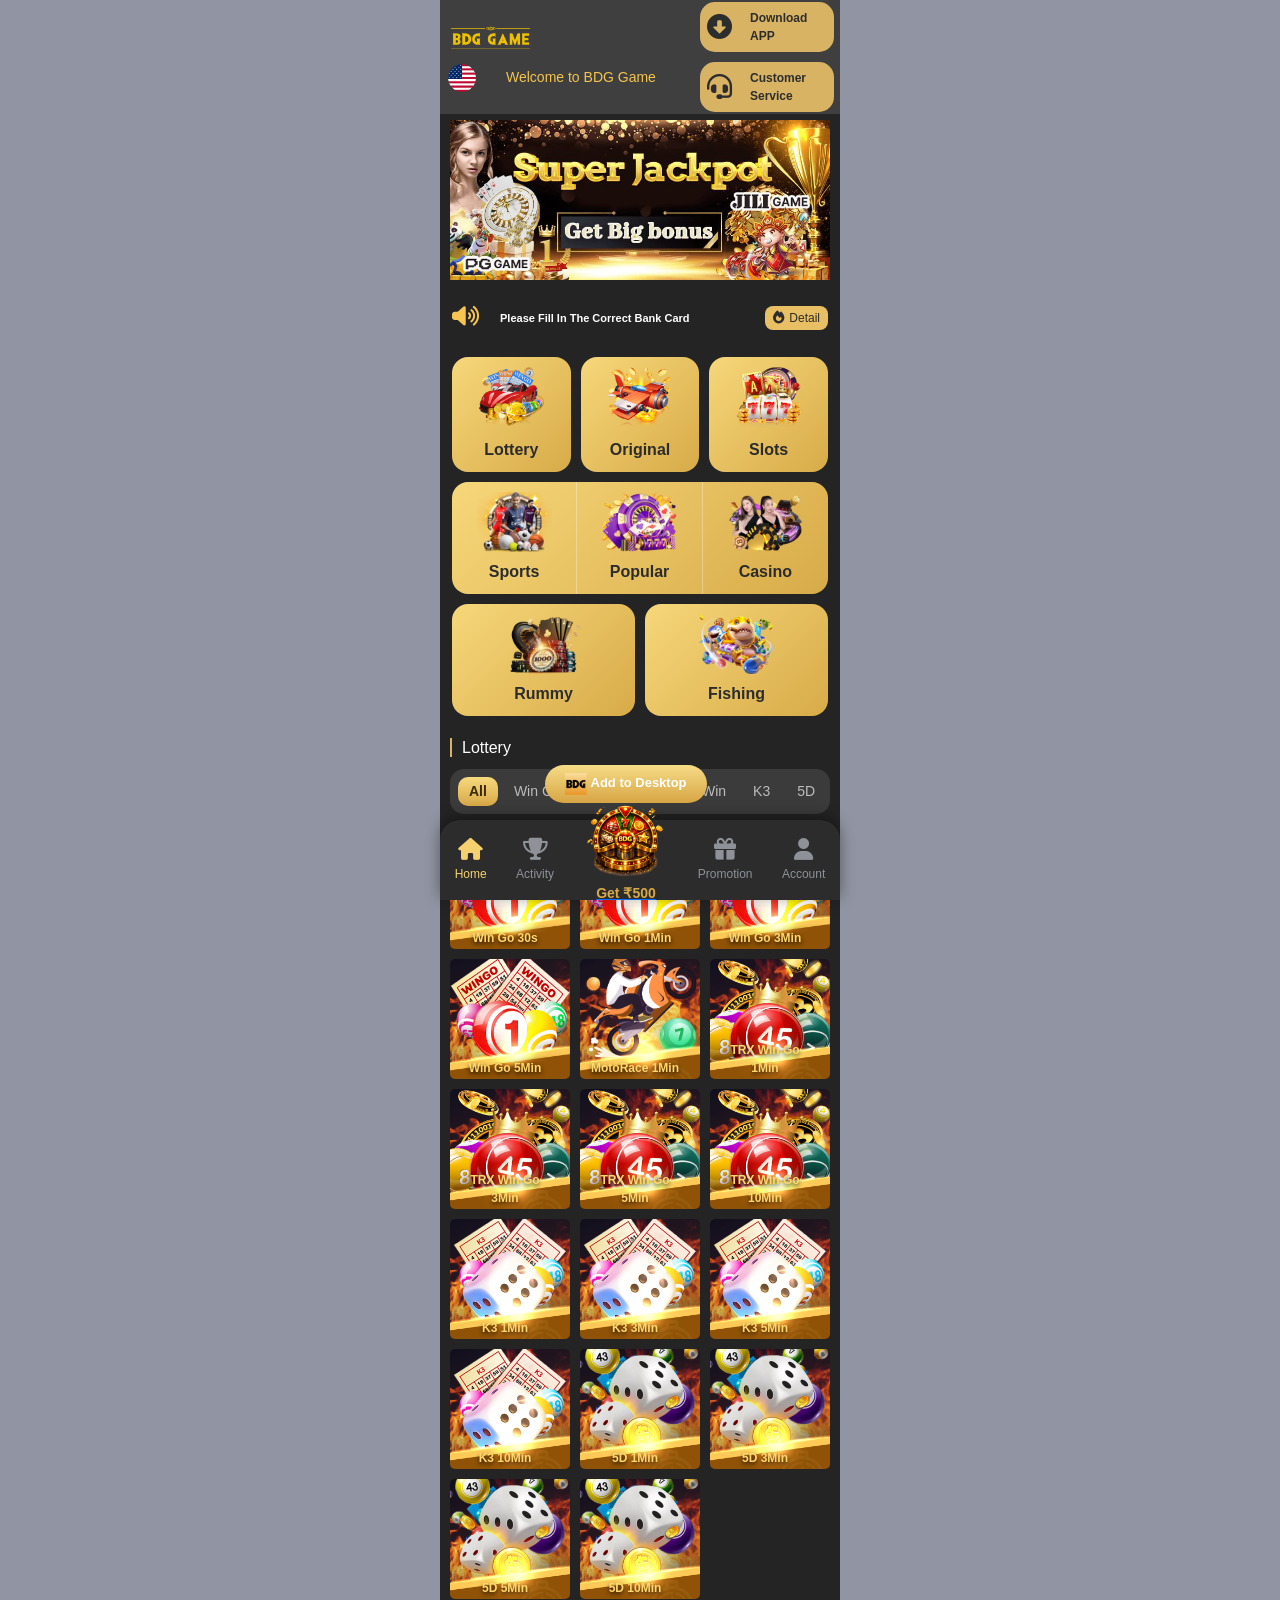
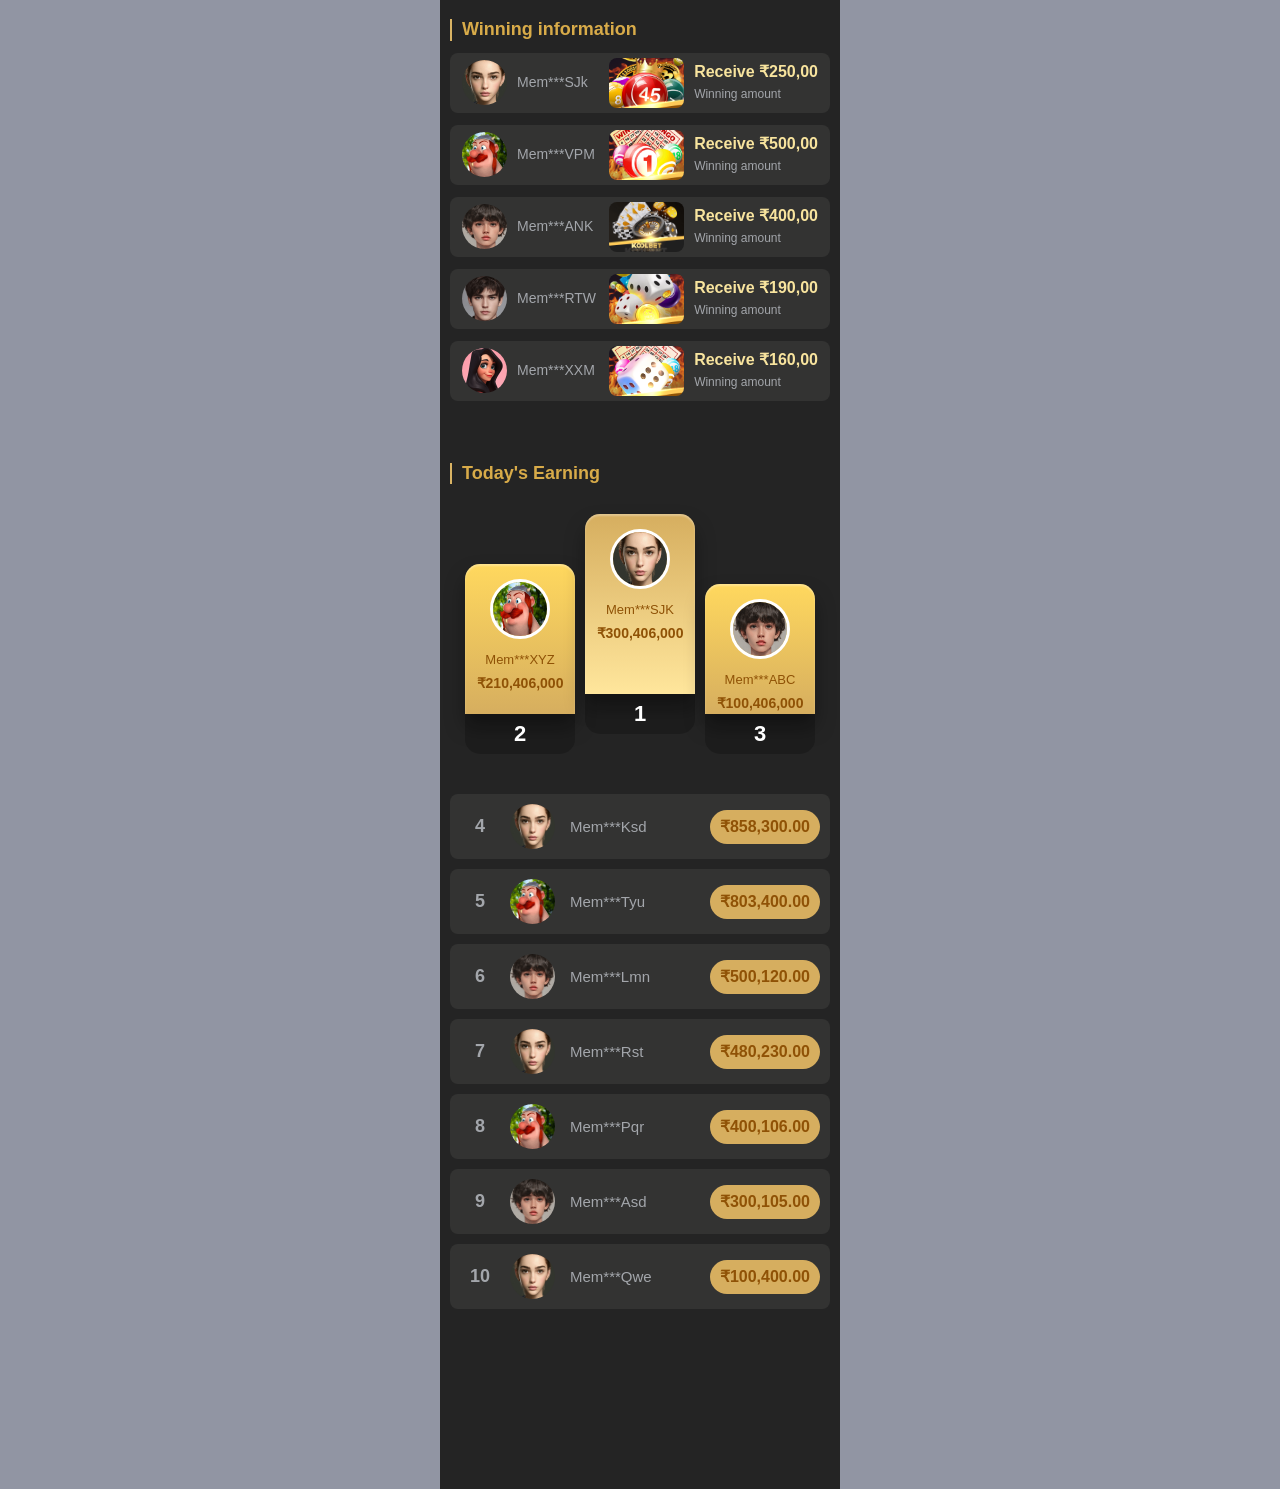
==== commit f7a19748: "chnges" ====
--- a/index.html
+++ b/index.html
@@ -143,7 +143,7 @@
 
                 </div>
                 <!-- Lottery Content -->
-                <div class="content-page" id="lottery">
+                <div class="game-content" id="lottery">
                     <div class="lottery-section">
 
                         <h3 class="lottery-title">Lottery</h3>
@@ -238,7 +238,7 @@
 
                     </div>
                 </div>
-                <div class="content-page" id="original" style="display:none;">
+                <div class="game-content" id="original" style="display:none;">
                     <section class="mini-games">
 
                         <h2><span></span> Mini games</h2>
@@ -332,7 +332,7 @@
                     </section>
                 </div>
                 <!-- Slots Content -->
-                <div class="content-page" id="slots" style="display:none;">
+                <div class="game-content" id="slots" style="display:none;">
                     <section class="slots">
 
                         <h2><span></span> Slots</h2>
@@ -379,7 +379,7 @@
                     </section>
                 </div>
 
-                <div class="content-page" id="sports" style="display:none;">
+                <div class="game-content" id="sports" style="display:none;">
                     <section class="sports">
 
                         <h2><span></span> Sports</h2>
@@ -408,7 +408,7 @@
                     </section>
                 </div>
 
-                <div class="content-page" id="popular" style="display:none;">
+                <div class="game-content" id="popular" style="display:none;">
                     <div class="popular-section">
 
                         <h2><span></span> Popular</h2>
@@ -484,7 +484,7 @@
                     </div>
                 </div>
 
-                <div class="content-page" id="casino" style="display:none;">
+                <div class="game-content" id="casino" style="display:none;">
                     <section class="casino">
 
                         <h2><span></span>Casino</h2>
@@ -502,7 +502,7 @@
                     </section>
                 </div>
 
-                <div class="content-page" id="rummy" style="display:none;">
+                <div class="game-content" id="rummy" style="display:none;">
                     <section class="rummy">
 
                         <h2><span></span>PVC</h2>
@@ -523,7 +523,7 @@
                     </section>
                 </div>
 
-                <div class="content-page" id="fishing" style="display:none;">
+                <div class="game-content" id="fishing" style="display:none;">
                     <div class="fishing-section">
                         <h2><span></span>Fishing</h2>
                         <div class="fishing-grid">
@@ -928,33 +928,41 @@
 
                     <div class="bonus-icons">
 
-                        <div class="bonus-item">
-                            <div class="icon-bg blue">
-                                <i class="fa-solid fa-user-plus"></i>
-                            </div>
-                            <span>Invitation<br>bonus</span>
-                        </div>
-
-                        <div class="bonus-item">
-                            <div class="icon-bg orange">
-                                <i class="fa-solid fa-coins"></i>
-                            </div>
-                            <span>Betting<br>rebate</span>
-                        </div>
-
-                        <div class="bonus-item">
-                            <div class="icon-bg green">
-                                <i class="fa-solid fa-trophy"></i>
-                            </div>
-                            <span>Super<br>Jackpot</span>
-                        </div>
-
-                        <div class="bonus-item">
-                            <div class="icon-bg pink">
-                                <i class="fa-solid fa-dharmachakra"></i>
-                            </div>
-                            <span>Invite<br>Wheel</span>
-                        </div>
+                        <a href="invitation-bonus.html">
+                            <div class="bonus-item">
+                                <div class="icon-bg blue">
+                                    <i class="fa-solid fa-user-plus"></i>
+                                </div>
+                                <span>Invitation<br>bonus</span>
+                            </div>
+                        </a>
+
+                        <a href="">
+                            <div class="bonus-item">
+                                <div class="icon-bg orange">
+                                    <i class="fa-solid fa-coins"></i>
+                                </div>
+                                <span>Betting<br>rebate</span>
+                            </div>
+                        </a>
+
+                        <a href="">
+                            <div class="bonus-item">
+                                <div class="icon-bg green">
+                                    <i class="fa-solid fa-trophy"></i>
+                                </div>
+                                <span>Super<br>Jackpot</span>
+                            </div>
+                        </a>
+
+                        <a href="">
+                            <div class="bonus-item">
+                                <div class="icon-bg pink">
+                                    <i class="fa-solid fa-dharmachakra"></i>
+                                </div>
+                                <span>Invite<br>Wheel</span>
+                            </div>
+                        </a>
 
                     </div>
 
--- a/css/style.css
+++ b/css/style.css
@@ -758,14 +758,36 @@
 
 /* Center Spinner */
 
-.center-box {
-    position: relative;
-    width: 70px;
-    display: flex;
-    justify-content: center;
-}
-
-.spinner-link span {
+.center-box{
+    position:relative;
+    width:85px;
+    display:flex;
+    justify-content:center;
+}
+
+.center-btn{
+    position:absolute;
+    top:-95px;
+    z-index:1;          /* niche */
+    pointer-events:none; /* click block nahi karega */
+}
+
+.spinner-link{
+    position:absolute;
+    top:-62px;
+    width:85px;
+    height:85px;
+    z-index:2;          /* upar */
+    cursor:pointer;
+}
+
+.spinner-link img{
+    width:100%;
+    display:block;
+}
+
+.spinner-link span{
+    cursor:pointer;
     text-decoration: none;
     color: #d7a947;
     display: flex;
@@ -775,22 +797,6 @@
     cursor: default;
     font-size: 14px;
     font-weight: 600;
-    transition: .3s;
-
-}
-
-.spinner-link {
-    position: absolute;
-    text-decoration: none;
-    top: -62px;
-    width: 85px;
-    height: 68px;
-    cursor: default;
-}
-
-.spinner-link img {
-    width: 100%;
-
 }
 
 /* Button Above Spinner */
@@ -1177,237 +1183,3 @@
     cursor:pointer;
 }
 
-/* ================= RESPONSIVE ================= */
-
-@media (max-width:400px){
-
-    .profile-header{
-        height:240px;
-        padding:30px 15px 85px;
-        margin-top:-90px;
-    }
-
-    .profile-info img{
-        width:70px;
-        height:70px;
-    }
-
-    .user-details h3{
-        font-size:15px;
-    }
-
-    .user-details p{
-        font-size:12px;
-    }
-
-    .uid-box{
-        font-size:11px;
-    }
-
-    .balance-card{
-        width:95%;
-        margin-top:-60px;
-        padding:12px;
-    }
-
-    .balance-row h2{
-        font-size:22px;
-    }
-
-    .balance-row button{
-        padding:7px 10px;
-        font-size:12px;
-    }
-
-    .wallet-menu span{
-        font-size:14px;
-    }
-
-    .wallet-menu i{
-        font-size:18px;
-    }
-
-    .history-card{
-        padding:10px;
-    }
-
-    .history-card h4{
-        font-size:14px;
-    }
-
-    .history-card p{
-        font-size:12px;
-    }
-
-    .history-card i{
-        font-size:24px;
-    }
-
-    .menu-item{
-        padding:15px;
-        font-size:14px;
-    }
-
-    .service-grid{
-        gap:15px;
-    }
-
-    .service-grid i{
-        font-size:22px;
-    }
-
-    .service-grid a{
-        font-size:13px;
-    }
-
-    .logout-btn{
-        font-size:16px;
-    }
-}
-
-/* ================= 320px ================= */
-
-@media (max-width:320px){
-
-    .profile-header{
-        height:220px;
-        border-radius:0 0 25px 25px;
-    }
-
-    .profile-info{
-        gap:10px;
-    }
-
-    .profile-info img{
-        width:60px;
-        height:60px;
-    }
-
-    .user-details h3{
-        font-size:13px;
-    }
-
-    .uid-box{
-        font-size:10px;
-        padding:3px 6px;
-    }
-
-    .balance-row{
-        flex-direction:column;
-        align-items:flex-start;
-        gap:12px;
-        margin-top:10px;
-    }
-
-    .balance-row button{
-        width:100%;
-    }
-
-    .wallet-menu{
-        flex-wrap:wrap;
-        gap:15px;
-    }
-
-    .wallet-menu div{
-        width:45%;
-    }
-
-    .history-grid{
-        grid-template-columns:1fr;
-    }
-
-    .service-grid{
-        grid-template-columns:repeat(2,1fr);
-    }
-
-    .menu-item{
-        padding:13px;
-        font-size:13px;
-    }
-
-    .logout-box{
-        width:92%;
-        padding:25px 15px;
-    }
-
-    .logout-box h3{
-        font-size:16px;
-    }
-
-    .confirm-btn,
-    .cancel-btn{
-        height:42px;
-        font-size:17px;
-    }
-}
-
-/* ================= 250px - 200px ================= */
-
-@media (max-width:250px){
-
-    .profile-header{
-        padding:20px 10px 80px;
-        height:210px;
-    }
-
-    .profile-info{
-        flex-direction:column;
-        text-align:center;
-    }
-
-    .profile-info img{
-        width:55px;
-        height:55px;
-    }
-
-    .user-details h3{
-        font-size:12px;
-    }
-
-    .user-details p{
-        font-size:11px;
-    }
-
-    .balance-card{
-        padding:10px;
-    }
-
-    .balance-row h2{
-        font-size:18px;
-    }
-
-    .wallet-menu{
-        gap:10px;
-    }
-
-    .wallet-menu div{
-        width:100%;
-    }
-
-    .wallet-menu span{
-        font-size:12px;
-    }
-
-    .history-card{
-        flex-direction:column;
-        text-align:center;
-    }
-
-    .history-card i{
-        padding:0;
-    }
-
-    .service-grid{
-        grid-template-columns:1fr;
-        gap:18px;
-    }
-
-    .service-center{
-        padding:15px;
-    }
-
-    .logout-btn{
-        font-size:14px;
-        height:40px;
-    }
-}
--- a/css/a.css
+++ b/css/a.css
@@ -374,4 +374,455 @@
     color:#fff;
     font-size:16px;
     cursor:pointer;
+}
+
+/* ---------- 380px ---------- */
+
+@media(max-width:380px){
+
+.game-grid,
+.popular-grid,
+.fishing-grid{
+    gap:10px;
+}
+
+.games-grid,
+.sports-grid,
+.casino-grid,
+.pvc-grid{
+    gap:10px;
+}
+
+.mini-games,
+.slots,
+.sports,
+.popular-section,
+.casino,
+.rummy,
+.fishing-section{
+    padding:12px;
+}
+
+.popup-box h2{
+    font-size:18px;
+}
+
+.popup-box p{
+    font-size:14px;
+}
+
+}
+
+
+/* ---------- 320px ---------- */
+
+@media(max-width:320px){
+
+.game-grid,
+.popular-grid,
+.fishing-grid{
+    grid-template-columns:repeat(2,1fr);
+}
+
+.games-grid,
+.sports-grid,
+.casino-grid,
+.pvc-grid{
+    grid-template-columns:repeat(2,1fr);
+}
+
+.rtp{
+    font-size:11px;
+    padding:5px;
+}
+
+.popup-box{
+    padding:18px;
+}
+
+.popup-box button{
+    height:42px;
+    font-size:15px;
+}
+
+.gift{
+    width:130px;
+}
+
+}
+
+
+/* ---------- 250px ---------- */
+
+@media(max-width:250px){
+
+.game-grid,
+.games-grid,
+.sports-grid,
+.popular-grid,
+.casino-grid,
+.pvc-grid,
+.fishing-grid{
+    grid-template-columns:1fr;
+}
+
+.mini-games h2,
+.slots h2,
+.sports h2,
+.popular-section h2,
+.casino h2,
+.rummy h2,
+.fishing-section h2{
+    font-size:16px;
+}
+
+.popup-box{
+    padding:15px;
+}
+
+.popup-box h2{
+    font-size:17px;
+}
+
+.popup-box p{
+    font-size:13px;
+    line-height:22px;
+}
+
+.popup-box button{
+    font-size:14px;
+}
+
+.gift{
+    width:110px;
+}
+
+}
+
+/* ==========================================
+   RESPONSIVE (400px → 200px)
+==========================================*/
+
+/* Common */
+.mini-games,
+.slots,
+.sports,
+.popular-section,
+.casino,
+.rummy,
+.fishing-section{
+    width:100%;
+    max-width:400px;
+    margin:auto;
+    padding:15px;
+    box-sizing:border-box;
+}
+
+/* Images never overflow */
+.game-cards img,
+.sports-cards img,
+.casino-cards img,
+.pvc-cards img,
+.popular-card img,
+.fishing-card img{
+    width:100%;
+    display:block;
+}
+
+/* ---------- 380px ---------- */
+
+@media (max-width:380px){
+
+.mini-games,
+.slots,
+.sports,
+.popular-section,
+.casino,
+.rummy,
+.fishing-section{
+    padding:12px;
+}
+
+.game-grid,
+.popular-grid,
+.fishing-grid{
+    gap:10px;
+}
+
+.games-grid,
+.sports-grid,
+.casino-grid,
+.pvc-grid{
+    gap:10px;
+}
+
+.game-cards img,
+.sports-cards img,
+.casino-cards img,
+.pvc-cards img{
+    height:165px;
+}
+
+.popular-card img,
+.fishing-card img{
+    height:135px;
+}
+
+.popup-box{
+    width:92%;
+    margin-top:190px;
+}
+
+.gift{
+    width:150px;
+    margin-top:-75px;
+}
+
+.popup-box h2{
+    font-size:18px;
+}
+
+.popup-box p{
+    font-size:15px;
+    line-height:24px;
+}
+
+.popup-box button{
+    height:45px;
+    font-size:16px;
+}
+
+}
+
+
+/* ---------- 320px ---------- */
+
+@media (max-width:320px){
+
+.mini-games h2,
+.slots h2,
+.sports h2,
+.popular-section h2,
+.casino h2,
+.rummy h2,
+.fishing-section h2{
+    font-size:16px;
+}
+
+.game-grid{
+    gap:8px;
+}
+
+.popular-grid,
+.fishing-grid{
+    gap:8px;
+}
+
+.games-grid,
+.sports-grid,
+.casino-grid,
+.pvc-grid{
+    gap:8px;
+}
+
+.game-cards img,
+.sports-cards img,
+.casino-cards img,
+.pvc-cards img{
+    height:140px;
+}
+
+.popular-card img,
+.fishing-card img{
+    height:115px;
+    border-width:3px;
+}
+
+.rtp{
+    padding:5px 7px;
+    font-size:10px;
+}
+
+.popup-box{
+    width:94%;
+    padding:18px;
+    margin-top:170px;
+}
+
+.gift{
+    width:130px;
+    margin-top:-65px;
+}
+
+.popup-box h2{
+    font-size:17px;
+}
+
+.popup-box p{
+    font-size:14px;
+    line-height:22px;
+}
+
+.popup-box button{
+    height:42px;
+    font-size:15px;
+}
+
+.skip{
+    font-size:14px;
+}
+
+}
+
+
+/* ---------- 280px ---------- */
+
+@media (max-width:280px){
+
+.game-grid,
+.popular-grid,
+.fishing-grid{
+    grid-template-columns:repeat(2,1fr);
+}
+
+.games-grid,
+.sports-grid,
+.casino-grid,
+.pvc-grid{
+    grid-template-columns:1fr;
+}
+
+.game-cards img,
+.sports-cards img,
+.casino-cards img,
+.pvc-cards img{
+    height:180px;
+}
+
+.popular-card img,
+.fishing-card img{
+    height:150px;
+}
+
+.popup-box{
+    padding:15px;
+}
+
+.gift{
+    width:110px;
+}
+
+.popup-box h2{
+    font-size:16px;
+}
+
+.popup-box p{
+    font-size:13px;
+    line-height:20px;
+}
+
+.popup-box button{
+    height:40px;
+    font-size:14px;
+}
+
+}
+
+
+/* ---------- 240px ---------- */
+
+@media (max-width:240px){
+
+.mini-games,
+.slots,
+.sports,
+.popular-section,
+.casino,
+.rummy,
+.fishing-section{
+    padding:8px;
+}
+
+.game-grid,
+.games-grid,
+.sports-grid,
+.popular-grid,
+.casino-grid,
+.pvc-grid,
+.fishing-grid{
+    grid-template-columns:1fr;
+}
+
+.game-cards img,
+.sports-cards img,
+.casino-cards img,
+.pvc-cards img,
+.popular-card img,
+.fishing-card img{
+    height:auto;
+    aspect-ratio:3/4;
+}
+
+.popup-box{
+    width:96%;
+    margin-top:120px;
+}
+
+.gift{
+    width:90px;
+    margin-top:-45px;
+}
+
+.popup-box h2{
+    font-size:15px;
+}
+
+.popup-box p{
+    font-size:12px;
+    line-height:18px;
+}
+
+.popup-box button{
+    height:38px;
+    font-size:13px;
+}
+
+.skip{
+    font-size:13px;
+}
+
+}
+
+
+/* ---------- 200px ---------- */
+
+@media (max-width:200px){
+
+.mini-games h2,
+.slots h2,
+.sports h2,
+.popular-section h2,
+.casino h2,
+.rummy h2,
+.fishing-section h2{
+    font-size:13px;
+}
+
+.popup-box{
+    padding:12px;
+}
+
+.popup-box button{
+    height:34px;
+    font-size:12px;
+}
+
+.popup-box p{
+    font-size:11px;
+}
+
+.skip{
+    font-size:11px;
+}
+
 }
--- a/css/activity.css
+++ b/css/activity.css
@@ -234,7 +234,9 @@
     justify-content:space-around;
     padding:25px 15px 20px;
 }
-
+.bonus-icons a{
+    text-decoration:none;
+}
 .bonus-item{
     text-align:center;
 }
@@ -693,7 +695,7 @@
 
     .activity-header img{
         width:110px;
-        margin-right:80px;
+        margin-right:20px;
     }
 
     .top-icons{
@@ -745,6 +747,9 @@
 
     .bonus-item span{
         font-size:13px;
+    }
+    .download-btn{
+        margin-top: -85px;
     }
 }
 
